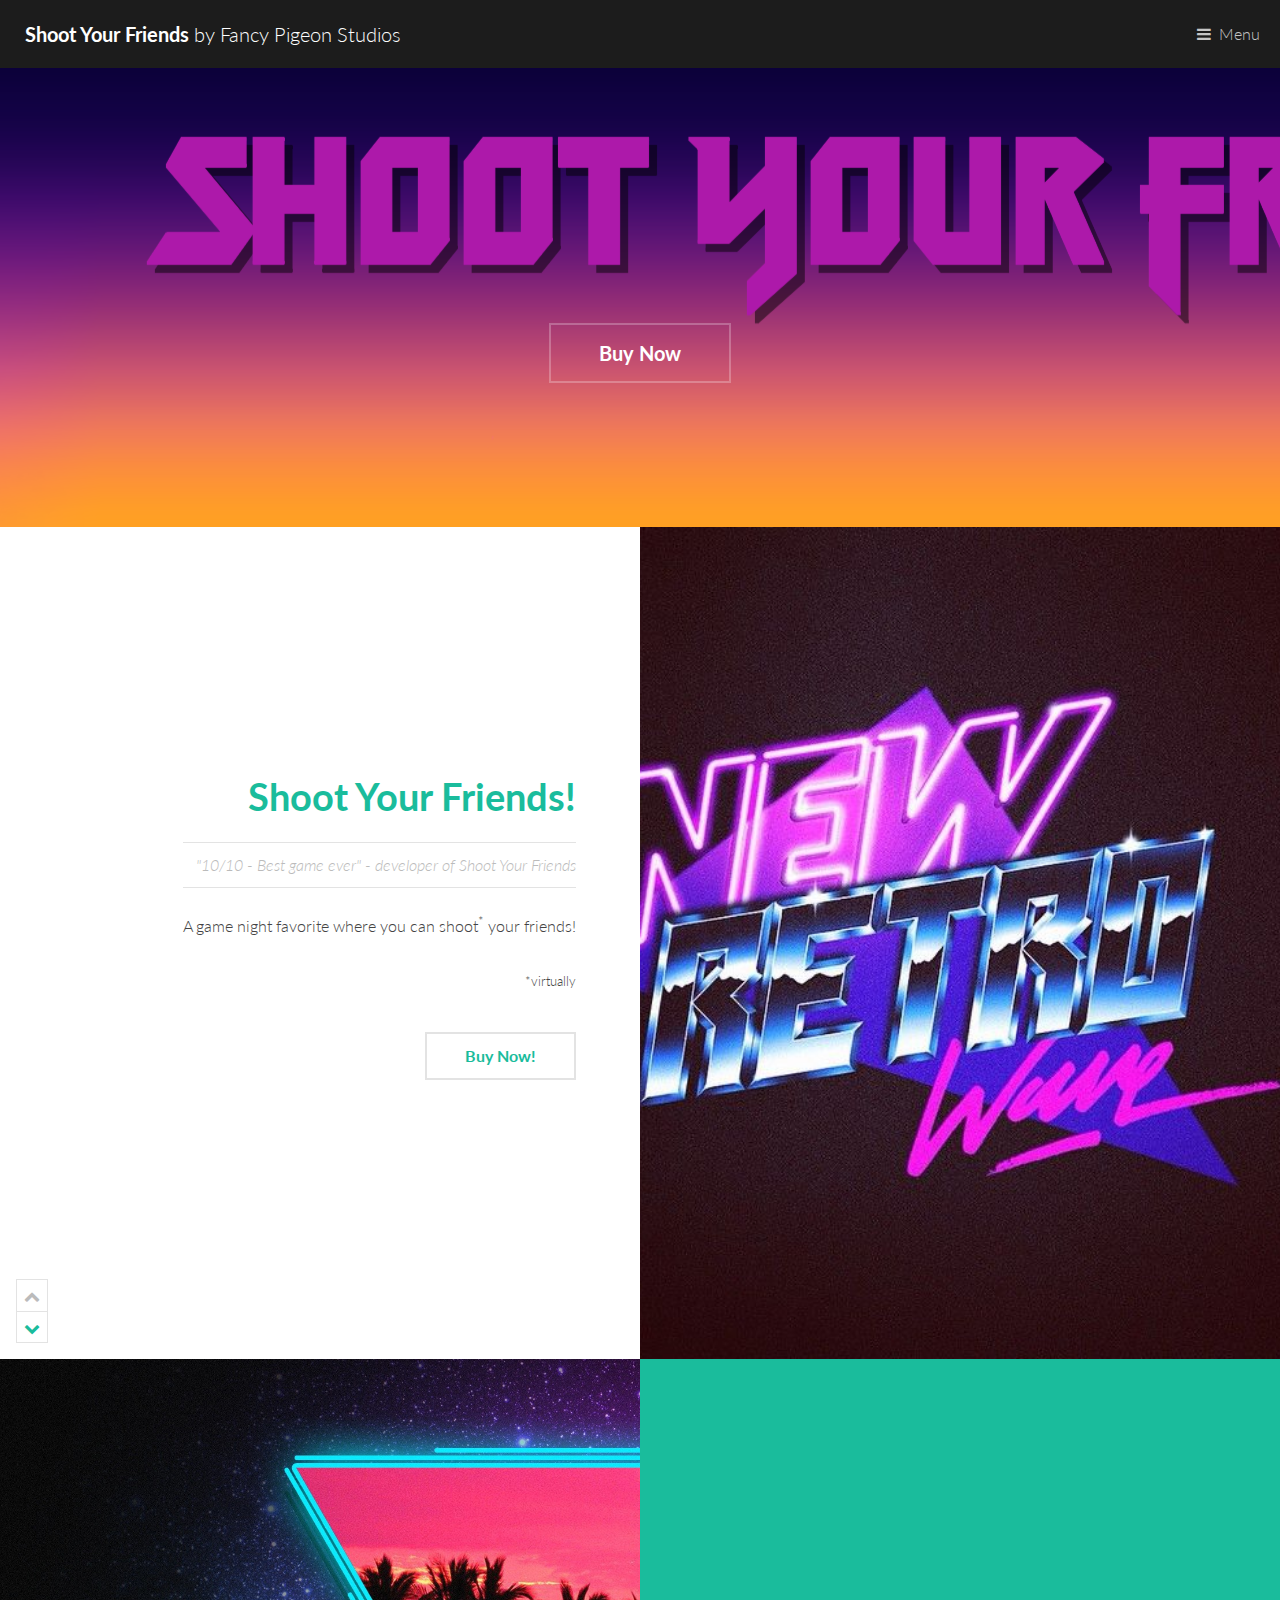
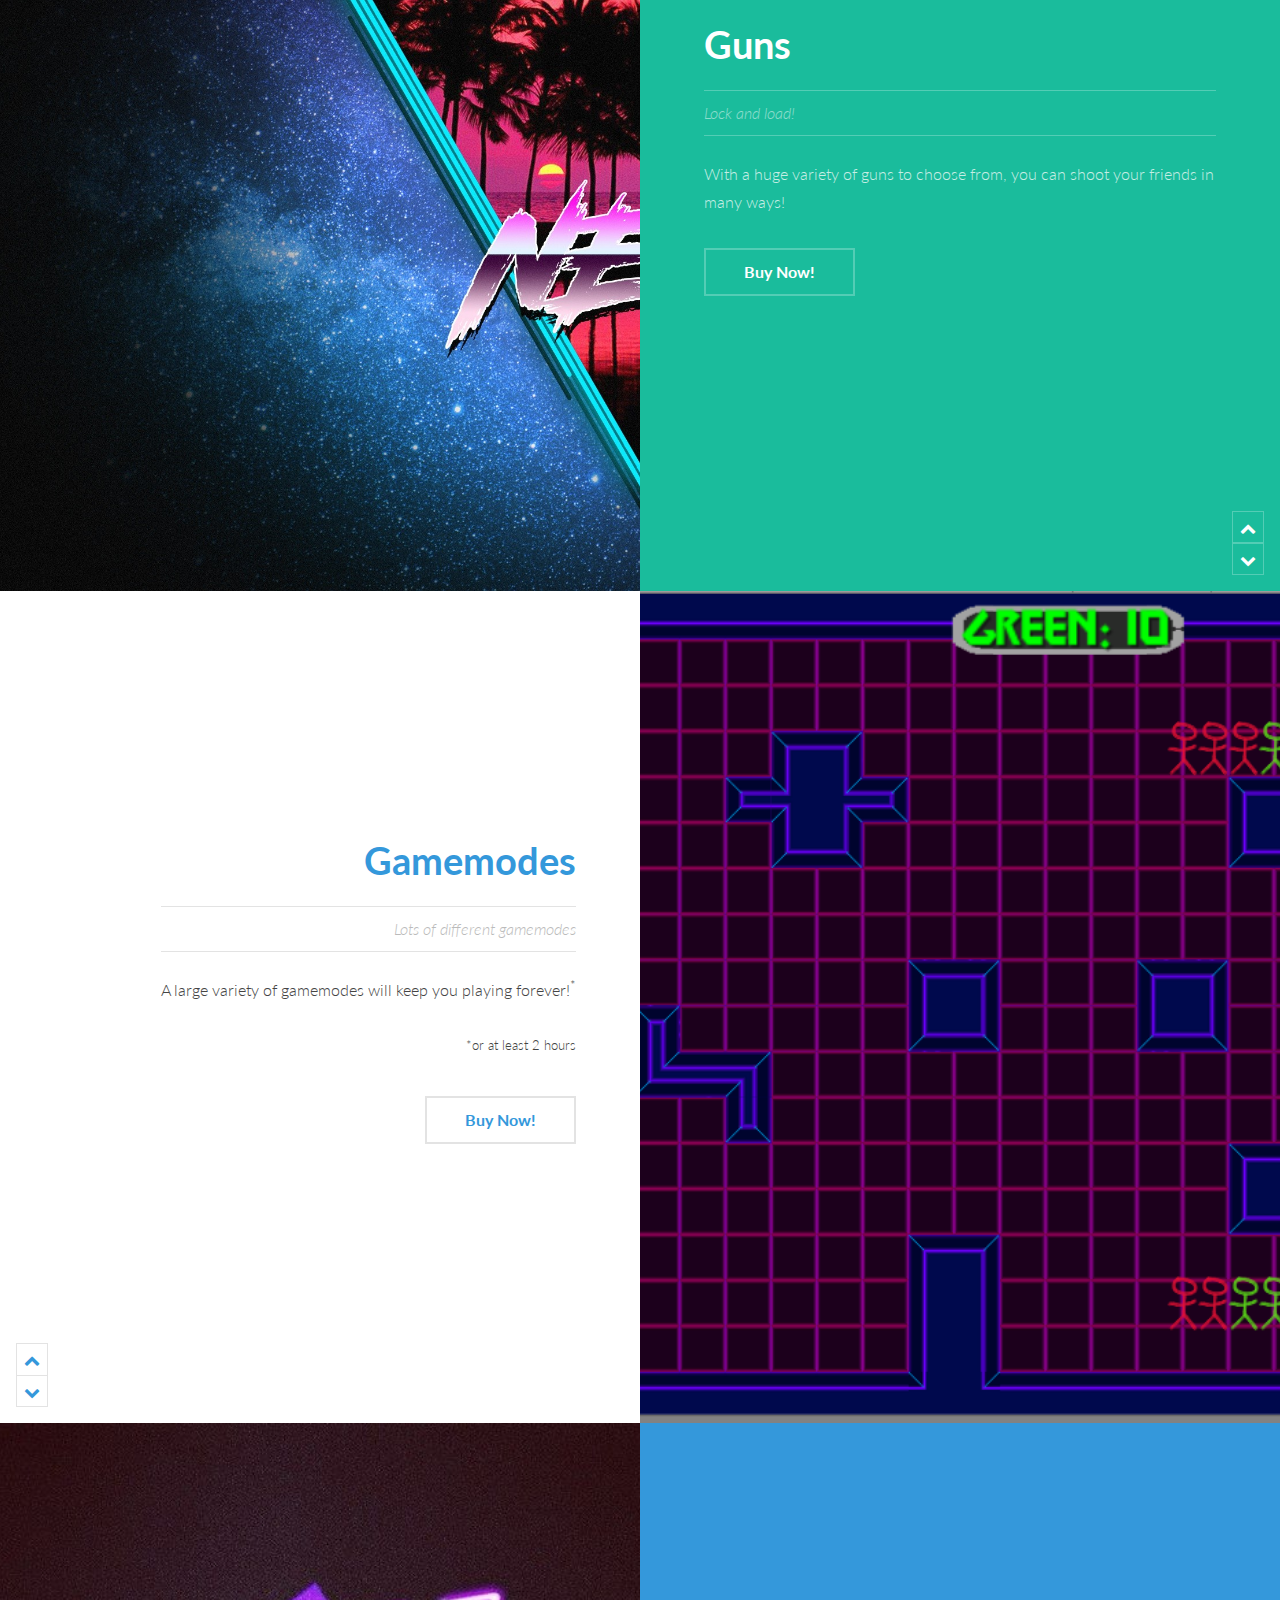
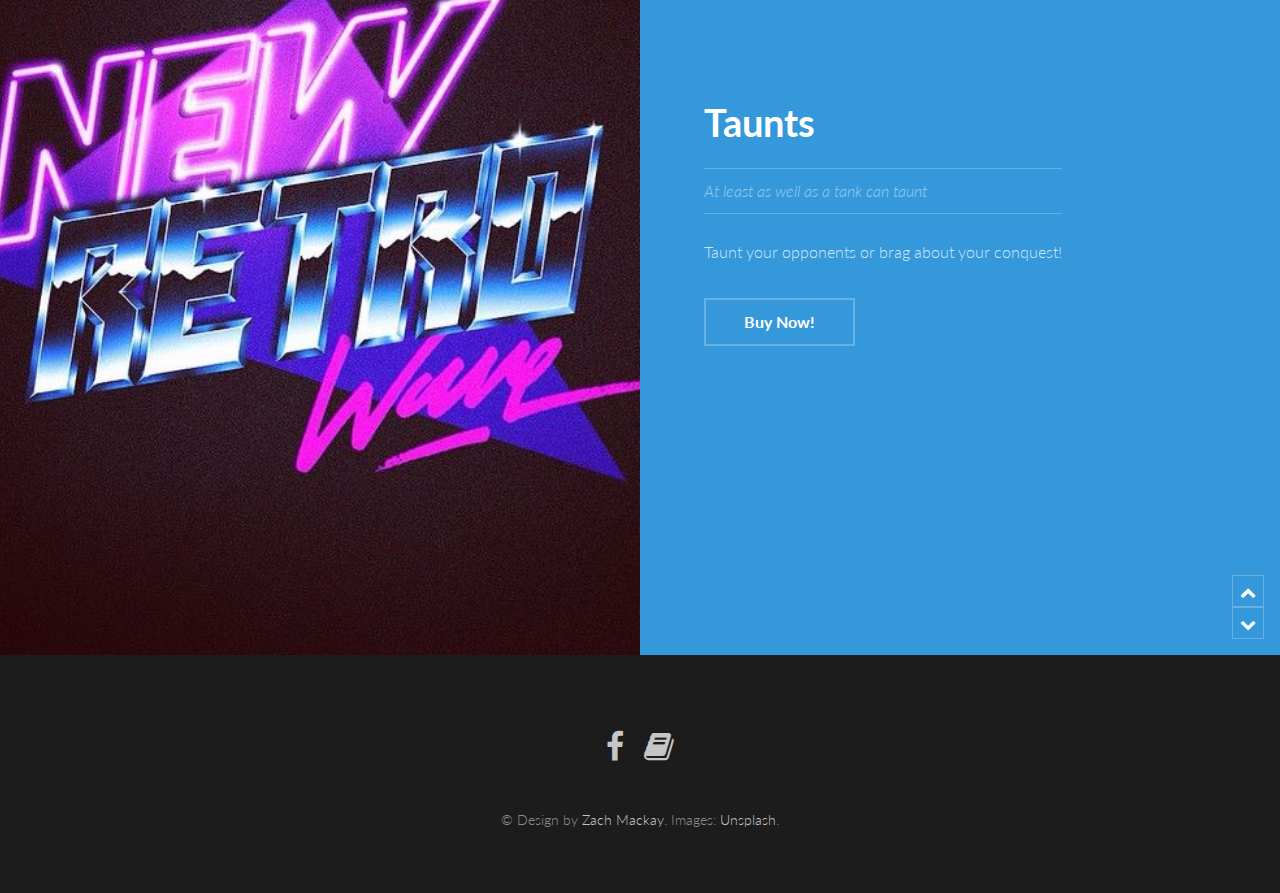
==== games/shootyourfriends/index.html @ c8684469 "Add Shoot Your Friends website and SyF blog" ====
<!DOCTYPE HTML>
<!--
	Binary by TEMPLATED
	templated.co @templatedco
	Released for free under the Creative Commons Attribution 3.0 license (templated.co/license)
-->
<html>
	<head>
		<title>Shoot Your Friends by Fancy Pigeon Studios</title>
		<meta charset="utf-8" />
		<meta name="viewport" content="width=device-width, initial-scale=1" />
		<link rel="stylesheet" href="assets/css/main.css" />
	</head>
	<body>

		<!-- Header -->
		<header id="header">
			<a href="index.html" class="logo"><strong>Shoot Your Friends</strong> by Fancy Pigeon Studios</a>
			<nav>
				<a href="#menu">Menu</a>
			</nav>
		</header>

		<!-- Nav -->
		<nav id="menu">
			<ul class="links">
				<li><a href="index.html">Home</a></li>
				<li><a href="shop.html">Buy Now</a></li>
				<li><a href="elements.html">developer</a></li>
			</ul>
		</nav>

		<!-- Banner -->
		<section id="banner">
			<div class="inner">
				<h1>&nbsp;</h1>
				<ul class="actions">
					<li><a href="shop.html" class="button alt scrolly big">Buy Now</a></li>
				</ul>
			</div>
		</section>

		<!-- One -->
		<article id="one" class="post style1">
			<div class="image">
				<img src="images/pic01.jpg" alt="" data-position="75% center" />
			</div>
			<div class="content">
				<div class="inner">
					<header>
						<h2><a href="generic.html">Shoot Your Friends!</a></h2>
						<p class="info">"10/10 - Best game ever" - developer of Shoot Your Friends</p>
					</header>
					<p>A game night favorite where you can shoot<sup>*</sup> your friends!</p>
					<p><sup>*virtually</sup></p>
					<ul class="actions">
						<li><a href="shop.html" class="button alt">Buy Now!</a></li>
					</ul>
				</div>
				<div class="postnav">
					<a href="#" class="prev disabled"><span class="icon fa-chevron-up"></span></a>
					<a href="#two" class="scrolly next"><span class="icon fa-chevron-down"></span></a>
				</div>
			</div>
		</article>
		
		<!-- Two -->
		<article id="two" class="post invert style1 alt">
			<div class="image">
				<img src="images/pic02.jpg" alt="" data-position="10% center" />
			</div>
			<div class="content">
				<div class="inner">
					<header>
						<h2><a href="generic.html">Guns</a></h2>
						<p class="info">Lock and load!</p>
					</header>
					<p>With a huge variety of guns to choose from, you can shoot your friends in many ways!</p>
					<ul class="actions">
						<li><a href="shop.html" class="button alt">Buy Now!</a></li>
					</ul>
				</div>
				<div class="postnav">
					<a href="#one" class="scrolly prev"><span class="icon fa-chevron-up"></span></a>
					<a href="#three" class="scrolly next"><span class="icon fa-chevron-down"></span></a>
				</div>
			</div>
		</article>

		<!-- Three -->
		<article id="three" class="post style2">
			<div class="image">
				<img src="images/pic06.jpg" alt="" data-position="80% center" />
			</div>
			<div class="content">
				<div class="inner">
					<header>
						<h2><a href="generic.html">Gamemodes</a></h2>
						<p class="info">Lots of different gamemodes</p>
					</header>
					<p>A large variety of gamemodes will keep you playing forever!<sup>*</sup></p>
					<p><sup>*or at least 2 hours</sup></p>
					<ul class="actions">
						<li><a href="shop.html" class="button alt">Buy Now!</a></li>
					</ul>
				</div>
				<div class="postnav">
					<a href="#two" class="scrolly prev"><span class="icon fa-chevron-up"></span></a>
					<a href="#four" class="scrolly next"><span class="icon fa-chevron-down"></span></a>
				</div>
			</div>
		</article>

		<!-- Four -->
		<article id="four" class="post invert style2 alt">
			<div class="image">
				<img src="images/pic01.jpg" alt="" data-position="60% center" />
			</div>
			<div class="content">
				<div class="inner">
					<header>
						<h2><a href="generic.html">Taunts</a></h2>
						<p class="info">At least as well as a tank can taunt</p>
					</header>
					<p>Taunt your opponents or brag about your conquest!</p>
					<ul class="actions">
						<li><a href="shop.html" class="button alt">Buy Now!</a></li>
					</ul>
				</div>
				<div class="postnav">
					<a href="#three" class="scrolly prev"><span class="icon fa-chevron-up"></span></a>
					<a href="#five" class="scrolly next"><span class="icon fa-chevron-down"></span></a>
				</div>
			</div>
		</article>

		<!-- Footer -->
		<footer id="footer">
			<ul class="icons">
				<li><a href="https://www.facebook.com/Shoot-Your-Friends-113904090375516" class="icon fa-facebook"><span class="label">Facebook</span></a></li>
				<li><a href="https://zachmackay.com/ShootYourFriendsWebsite/" class="icon fa-book"><span class="label">Blog</span></a></li>
			</ul>
			<div class="copyright">
				&copy; Design by <a href="https://zachmackay.com">Zach Mackay</a>. Images: <a href="https://unsplash.com">Unsplash</a>.
			</div>
		</footer>

		<!-- Scripts -->
		<script src="assets/js/jquery.min.js"></script>
		<script src="assets/js/jquery.scrolly.min.js"></script>
		<script src="assets/js/skel.min.js"></script>
		<script src="assets/js/util.js"></script>
		<script src="assets/js/main.js"></script>

	</body>
</html>
---- games/shootyourfriends/assets/css/main.css ----
@charset "UTF-8";
@import url(font-awesome.min.css);
@import url("https://fonts.googleapis.com/css?family=Lato:300,700,300italic,700italic");

/*
	Binary by TEMPLATED
	templated.co @templatedco
	Released for free under the Creative Commons Attribution 3.0 license (templated.co/license)
*/

/* Reset */

	html, body, div, span, applet, object, iframe, h1, h2, h3, h4, h5, h6, p, blockquote, pre, a, abbr, acronym, address, big, cite, code, del, dfn, em, img, ins, kbd, q, s, samp, small, strike, strong, sub, sup, tt, var, b, u, i, center, dl, dt, dd, ol, ul, li, fieldset, form, label, legend, table, caption, tbody, tfoot, thead, tr, th, td, article, aside, canvas, details, embed, figure, figcaption, footer, header, hgroup, menu, nav, output, ruby, section, summary, time, mark, audio, video {
		margin: 0;
		padding: 0;
		border: 0;
		font-size: 100%;
		font: inherit;
		vertical-align: baseline;
	}

	article, aside, details, figcaption, figure, footer, header, hgroup, menu, nav, section {
		display: block;
	}

	body {
		line-height: 1;
	}

	ol, ul {
		list-style: none;
	}

	blockquote, q {
		quotes: none;
	}

	blockquote:before, blockquote:after, q:before, q:after {
		content: '';
		content: none;
	}

	table {
		border-collapse: collapse;
		border-spacing: 0;
	}

	body {
		-webkit-text-size-adjust: none;
	}

/* Box Model */

	*, *:before, *:after {
		-moz-box-sizing: border-box;
		-webkit-box-sizing: border-box;
		box-sizing: border-box;
	}

/* Containers */

	.container {
		margin-left: auto;
		margin-right: auto;
	}

	.container.\31 25\25 {
		width: 100%;
		max-width: 100em;
		min-width: 80em;
	}

	.container.\37 5\25 {
		width: 60em;
	}

	.container.\35 0\25 {
		width: 40em;
	}

	.container.\32 5\25 {
		width: 20em;
	}

	.container {
		width: 80em;
	}

	@media screen and (max-width: 1680px) {

		.container.\31 25\25 {
			width: 100%;
			max-width: 100em;
			min-width: 80em;
		}

		.container.\37 5\25 {
			width: 60em;
		}

		.container.\35 0\25 {
			width: 40em;
		}

		.container.\32 5\25 {
			width: 20em;
		}

		.container {
			width: 80em;
		}

	}

	@media screen and (max-width: 1280px) {

		.container.\31 25\25 {
			width: 100%;
			max-width: 81.25em;
			min-width: 65em;
		}

		.container.\37 5\25 {
			width: 48.75em;
		}

		.container.\35 0\25 {
			width: 32.5em;
		}

		.container.\32 5\25 {
			width: 16.25em;
		}

		.container {
			width: 65em;
		}

	}

	@media screen and (max-width: 980px) {

		.container.\31 25\25 {
			width: 100%;
			max-width: 112.5%;
			min-width: 90%;
		}

		.container.\37 5\25 {
			width: 67.5%;
		}

		.container.\35 0\25 {
			width: 45%;
		}

		.container.\32 5\25 {
			width: 22.5%;
		}

		.container {
			width: 90%;
		}

	}

	@media screen and (max-width: 736px) {

		.container.\31 25\25 {
			width: 100%;
			max-width: 112.5%;
			min-width: 90%;
		}

		.container.\37 5\25 {
			width: 67.5%;
		}

		.container.\35 0\25 {
			width: 45%;
		}

		.container.\32 5\25 {
			width: 22.5%;
		}

		.container {
			width: 90% !important;
		}

	}

	@media screen and (max-width: 480px) {

		.container.\31 25\25 {
			width: 100%;
			max-width: 112.5%;
			min-width: 90%;
		}

		.container.\37 5\25 {
			width: 67.5%;
		}

		.container.\35 0\25 {
			width: 45%;
		}

		.container.\32 5\25 {
			width: 22.5%;
		}

		.container {
			width: 90% !important;
		}

	}

/* Grid */

	.row {
		border-bottom: solid 1px transparent;
		-moz-box-sizing: border-box;
		-webkit-box-sizing: border-box;
		box-sizing: border-box;
	}

	.row > * {
		float: left;
		-moz-box-sizing: border-box;
		-webkit-box-sizing: border-box;
		box-sizing: border-box;
	}

	.row:after, .row:before {
		content: '';
		display: block;
		clear: both;
		height: 0;
	}

	.row.uniform > * > :first-child {
		margin-top: 0;
	}

	.row.uniform > * > :last-child {
		margin-bottom: 0;
	}

	.row.\30 \25 > * {
		padding: 0 0 0 0em;
	}

	.row.\30 \25 {
		margin: 0 0 -1px 0em;
	}

	.row.uniform.\30 \25 > * {
		padding: 0em 0 0 0em;
	}

	.row.uniform.\30 \25 {
		margin: 0em 0 -1px 0em;
	}

	.row > * {
		padding: 0 0 0 2em;
	}

	.row {
		margin: 0 0 -1px -2em;
	}

	.row.uniform > * {
		padding: 2em 0 0 2em;
	}

	.row.uniform {
		margin: -2em 0 -1px -2em;
	}

	.row.\32 00\25 > * {
		padding: 0 0 0 4em;
	}

	.row.\32 00\25 {
		margin: 0 0 -1px -4em;
	}

	.row.uniform.\32 00\25 > * {
		padding: 4em 0 0 4em;
	}

	.row.uniform.\32 00\25 {
		margin: -4em 0 -1px -4em;
	}

	.row.\31 50\25 > * {
		padding: 0 0 0 3em;
	}

	.row.\31 50\25 {
		margin: 0 0 -1px -3em;
	}

	.row.uniform.\31 50\25 > * {
		padding: 3em 0 0 3em;
	}

	.row.uniform.\31 50\25 {
		margin: -3em 0 -1px -3em;
	}

	.row.\35 0\25 > * {
		padding: 0 0 0 1em;
	}

	.row.\35 0\25 {
		margin: 0 0 -1px -1em;
	}

	.row.uniform.\35 0\25 > * {
		padding: 1em 0 0 1em;
	}

	.row.uniform.\35 0\25 {
		margin: -1em 0 -1px -1em;
	}

	.row.\32 5\25 > * {
		padding: 0 0 0 0.5em;
	}

	.row.\32 5\25 {
		margin: 0 0 -1px -0.5em;
	}

	.row.uniform.\32 5\25 > * {
		padding: 0.5em 0 0 0.5em;
	}

	.row.uniform.\32 5\25 {
		margin: -0.5em 0 -1px -0.5em;
	}

	.\31 2u, .\31 2u\24 {
		width: 100%;
		clear: none;
		margin-left: 0;
	}

	.\31 1u, .\31 1u\24 {
		width: 91.6666666667%;
		clear: none;
		margin-left: 0;
	}

	.\31 0u, .\31 0u\24 {
		width: 83.3333333333%;
		clear: none;
		margin-left: 0;
	}

	.\39 u, .\39 u\24 {
		width: 75%;
		clear: none;
		margin-left: 0;
	}

	.\38 u, .\38 u\24 {
		width: 66.6666666667%;
		clear: none;
		margin-left: 0;
	}

	.\37 u, .\37 u\24 {
		width: 58.3333333333%;
		clear: none;
		margin-left: 0;
	}

	.\36 u, .\36 u\24 {
		width: 50%;
		clear: none;
		margin-left: 0;
	}

	.\35 u, .\35 u\24 {
		width: 41.6666666667%;
		clear: none;
		margin-left: 0;
	}

	.\34 u, .\34 u\24 {
		width: 33.3333333333%;
		clear: none;
		margin-left: 0;
	}

	.\33 u, .\33 u\24 {
		width: 25%;
		clear: none;
		margin-left: 0;
	}

	.\32 u, .\32 u\24 {
		width: 16.6666666667%;
		clear: none;
		margin-left: 0;
	}

	.\31 u, .\31 u\24 {
		width: 8.3333333333%;
		clear: none;
		margin-left: 0;
	}

	.\31 2u\24 + *,
	.\31 1u\24 + *,
	.\31 0u\24 + *,
	.\39 u\24 + *,
	.\38 u\24 + *,
	.\37 u\24 + *,
	.\36 u\24 + *,
	.\35 u\24 + *,
	.\34 u\24 + *,
	.\33 u\24 + *,
	.\32 u\24 + *,
	.\31 u\24 + * {
		clear: left;
	}

	.\-11u {
		margin-left: 91.66667%;
	}

	.\-10u {
		margin-left: 83.33333%;
	}

	.\-9u {
		margin-left: 75%;
	}

	.\-8u {
		margin-left: 66.66667%;
	}

	.\-7u {
		margin-left: 58.33333%;
	}

	.\-6u {
		margin-left: 50%;
	}

	.\-5u {
		margin-left: 41.66667%;
	}

	.\-4u {
		margin-left: 33.33333%;
	}

	.\-3u {
		margin-left: 25%;
	}

	.\-2u {
		margin-left: 16.66667%;
	}

	.\-1u {
		margin-left: 8.33333%;
	}

	@media screen and (max-width: 1680px) {

		.row > * {
			padding: 0 0 0 2em;
		}

		.row {
			margin: 0 0 -1px -2em;
		}

		.row.uniform > * {
			padding: 2em 0 0 2em;
		}

		.row.uniform {
			margin: -2em 0 -1px -2em;
		}

		.row.\32 00\25 > * {
			padding: 0 0 0 4em;
		}

		.row.\32 00\25 {
			margin: 0 0 -1px -4em;
		}

		.row.uniform.\32 00\25 > * {
			padding: 4em 0 0 4em;
		}

		.row.uniform.\32 00\25 {
			margin: -4em 0 -1px -4em;
		}

		.row.\31 50\25 > * {
			padding: 0 0 0 3em;
		}

		.row.\31 50\25 {
			margin: 0 0 -1px -3em;
		}

		.row.uniform.\31 50\25 > * {
			padding: 3em 0 0 3em;
		}

		.row.uniform.\31 50\25 {
			margin: -3em 0 -1px -3em;
		}

		.row.\35 0\25 > * {
			padding: 0 0 0 1em;
		}

		.row.\35 0\25 {
			margin: 0 0 -1px -1em;
		}

		.row.uniform.\35 0\25 > * {
			padding: 1em 0 0 1em;
		}

		.row.uniform.\35 0\25 {
			margin: -1em 0 -1px -1em;
		}

		.row.\32 5\25 > * {
			padding: 0 0 0 0.5em;
		}

		.row.\32 5\25 {
			margin: 0 0 -1px -0.5em;
		}

		.row.uniform.\32 5\25 > * {
			padding: 0.5em 0 0 0.5em;
		}

		.row.uniform.\32 5\25 {
			margin: -0.5em 0 -1px -0.5em;
		}

		.\31 2u\28xlarge\29, .\31 2u\24\28xlarge\29 {
			width: 100%;
			clear: none;
			margin-left: 0;
		}

		.\31 1u\28xlarge\29, .\31 1u\24\28xlarge\29 {
			width: 91.6666666667%;
			clear: none;
			margin-left: 0;
		}

		.\31 0u\28xlarge\29, .\31 0u\24\28xlarge\29 {
			width: 83.3333333333%;
			clear: none;
			margin-left: 0;
		}

		.\39 u\28xlarge\29, .\39 u\24\28xlarge\29 {
			width: 75%;
			clear: none;
			margin-left: 0;
		}

		.\38 u\28xlarge\29, .\38 u\24\28xlarge\29 {
			width: 66.6666666667%;
			clear: none;
			margin-left: 0;
		}

		.\37 u\28xlarge\29, .\37 u\24\28xlarge\29 {
			width: 58.3333333333%;
			clear: none;
			margin-left: 0;
		}

		.\36 u\28xlarge\29, .\36 u\24\28xlarge\29 {
			width: 50%;
			clear: none;
			margin-left: 0;
		}

		.\35 u\28xlarge\29, .\35 u\24\28xlarge\29 {
			width: 41.6666666667%;
			clear: none;
			margin-left: 0;
		}

		.\34 u\28xlarge\29, .\34 u\24\28xlarge\29 {
			width: 33.3333333333%;
			clear: none;
			margin-left: 0;
		}

		.\33 u\28xlarge\29, .\33 u\24\28xlarge\29 {
			width: 25%;
			clear: none;
			margin-left: 0;
		}

		.\32 u\28xlarge\29, .\32 u\24\28xlarge\29 {
			width: 16.6666666667%;
			clear: none;
			margin-left: 0;
		}

		.\31 u\28xlarge\29, .\31 u\24\28xlarge\29 {
			width: 8.3333333333%;
			clear: none;
			margin-left: 0;
		}

		.\31 2u\24\28xlarge\29 + *,
		.\31 1u\24\28xlarge\29 + *,
		.\31 0u\24\28xlarge\29 + *,
		.\39 u\24\28xlarge\29 + *,
		.\38 u\24\28xlarge\29 + *,
		.\37 u\24\28xlarge\29 + *,
		.\36 u\24\28xlarge\29 + *,
		.\35 u\24\28xlarge\29 + *,
		.\34 u\24\28xlarge\29 + *,
		.\33 u\24\28xlarge\29 + *,
		.\32 u\24\28xlarge\29 + *,
		.\31 u\24\28xlarge\29 + * {
			clear: left;
		}

		.\-11u\28xlarge\29 {
			margin-left: 91.66667%;
		}

		.\-10u\28xlarge\29 {
			margin-left: 83.33333%;
		}

		.\-9u\28xlarge\29 {
			margin-left: 75%;
		}

		.\-8u\28xlarge\29 {
			margin-left: 66.66667%;
		}

		.\-7u\28xlarge\29 {
			margin-left: 58.33333%;
		}

		.\-6u\28xlarge\29 {
			margin-left: 50%;
		}

		.\-5u\28xlarge\29 {
			margin-left: 41.66667%;
		}

		.\-4u\28xlarge\29 {
			margin-left: 33.33333%;
		}

		.\-3u\28xlarge\29 {
			margin-left: 25%;
		}

		.\-2u\28xlarge\29 {
			margin-left: 16.66667%;
		}

		.\-1u\28xlarge\29 {
			margin-left: 8.33333%;
		}

	}

	@media screen and (max-width: 1280px) {

		.row > * {
			padding: 0 0 0 1.5em;
		}

		.row {
			margin: 0 0 -1px -1.5em;
		}

		.row.uniform > * {
			padding: 1.5em 0 0 1.5em;
		}

		.row.uniform {
			margin: -1.5em 0 -1px -1.5em;
		}

		.row.\32 00\25 > * {
			padding: 0 0 0 3em;
		}

		.row.\32 00\25 {
			margin: 0 0 -1px -3em;
		}

		.row.uniform.\32 00\25 > * {
			padding: 3em 0 0 3em;
		}

		.row.uniform.\32 00\25 {
			margin: -3em 0 -1px -3em;
		}

		.row.\31 50\25 > * {
			padding: 0 0 0 2.25em;
		}

		.row.\31 50\25 {
			margin: 0 0 -1px -2.25em;
		}

		.row.uniform.\31 50\25 > * {
			padding: 2.25em 0 0 2.25em;
		}

		.row.uniform.\31 50\25 {
			margin: -2.25em 0 -1px -2.25em;
		}

		.row.\35 0\25 > * {
			padding: 0 0 0 0.75em;
		}

		.row.\35 0\25 {
			margin: 0 0 -1px -0.75em;
		}

		.row.uniform.\35 0\25 > * {
			padding: 0.75em 0 0 0.75em;
		}

		.row.uniform.\35 0\25 {
			margin: -0.75em 0 -1px -0.75em;
		}

		.row.\32 5\25 > * {
			padding: 0 0 0 0.375em;
		}

		.row.\32 5\25 {
			margin: 0 0 -1px -0.375em;
		}

		.row.uniform.\32 5\25 > * {
			padding: 0.375em 0 0 0.375em;
		}

		.row.uniform.\32 5\25 {
			margin: -0.375em 0 -1px -0.375em;
		}

		.\31 2u\28large\29, .\31 2u\24\28large\29 {
			width: 100%;
			clear: none;
			margin-left: 0;
		}

		.\31 1u\28large\29, .\31 1u\24\28large\29 {
			width: 91.6666666667%;
			clear: none;
			margin-left: 0;
		}

		.\31 0u\28large\29, .\31 0u\24\28large\29 {
			width: 83.3333333333%;
			clear: none;
			margin-left: 0;
		}

		.\39 u\28large\29, .\39 u\24\28large\29 {
			width: 75%;
			clear: none;
			margin-left: 0;
		}

		.\38 u\28large\29, .\38 u\24\28large\29 {
			width: 66.6666666667%;
			clear: none;
			margin-left: 0;
		}

		.\37 u\28large\29, .\37 u\24\28large\29 {
			width: 58.3333333333%;
			clear: none;
			margin-left: 0;
		}

		.\36 u\28large\29, .\36 u\24\28large\29 {
			width: 50%;
			clear: none;
			margin-left: 0;
		}

		.\35 u\28large\29, .\35 u\24\28large\29 {
			width: 41.6666666667%;
			clear: none;
			margin-left: 0;
		}

		.\34 u\28large\29, .\34 u\24\28large\29 {
			width: 33.3333333333%;
			clear: none;
			margin-left: 0;
		}

		.\33 u\28large\29, .\33 u\24\28large\29 {
			width: 25%;
			clear: none;
			margin-left: 0;
		}

		.\32 u\28large\29, .\32 u\24\28large\29 {
			width: 16.6666666667%;
			clear: none;
			margin-left: 0;
		}

		.\31 u\28large\29, .\31 u\24\28large\29 {
			width: 8.3333333333%;
			clear: none;
			margin-left: 0;
		}

		.\31 2u\24\28large\29 + *,
		.\31 1u\24\28large\29 + *,
		.\31 0u\24\28large\29 + *,
		.\39 u\24\28large\29 + *,
		.\38 u\24\28large\29 + *,
		.\37 u\24\28large\29 + *,
		.\36 u\24\28large\29 + *,
		.\35 u\24\28large\29 + *,
		.\34 u\24\28large\29 + *,
		.\33 u\24\28large\29 + *,
		.\32 u\24\28large\29 + *,
		.\31 u\24\28large\29 + * {
			clear: left;
		}

		.\-11u\28large\29 {
			margin-left: 91.66667%;
		}

		.\-10u\28large\29 {
			margin-left: 83.33333%;
		}

		.\-9u\28large\29 {
			margin-left: 75%;
		}

		.\-8u\28large\29 {
			margin-left: 66.66667%;
		}

		.\-7u\28large\29 {
			margin-left: 58.33333%;
		}

		.\-6u\28large\29 {
			margin-left: 50%;
		}

		.\-5u\28large\29 {
			margin-left: 41.66667%;
		}

		.\-4u\28large\29 {
			margin-left: 33.33333%;
		}

		.\-3u\28large\29 {
			margin-left: 25%;
		}

		.\-2u\28large\29 {
			margin-left: 16.66667%;
		}

		.\-1u\28large\29 {
			margin-left: 8.33333%;
		}

	}

	@media screen and (max-width: 980px) {

		.row > * {
			padding: 0 0 0 1.5em;
		}

		.row {
			margin: 0 0 -1px -1.5em;
		}

		.row.uniform > * {
			padding: 1.5em 0 0 1.5em;
		}

		.row.uniform {
			margin: -1.5em 0 -1px -1.5em;
		}

		.row.\32 00\25 > * {
			padding: 0 0 0 3em;
		}

		.row.\32 00\25 {
			margin: 0 0 -1px -3em;
		}

		.row.uniform.\32 00\25 > * {
			padding: 3em 0 0 3em;
		}

		.row.uniform.\32 00\25 {
			margin: -3em 0 -1px -3em;
		}

		.row.\31 50\25 > * {
			padding: 0 0 0 2.25em;
		}

		.row.\31 50\25 {
			margin: 0 0 -1px -2.25em;
		}

		.row.uniform.\31 50\25 > * {
			padding: 2.25em 0 0 2.25em;
		}

		.row.uniform.\31 50\25 {
			margin: -2.25em 0 -1px -2.25em;
		}

		.row.\35 0\25 > * {
			padding: 0 0 0 0.75em;
		}

		.row.\35 0\25 {
			margin: 0 0 -1px -0.75em;
		}

		.row.uniform.\35 0\25 > * {
			padding: 0.75em 0 0 0.75em;
		}

		.row.uniform.\35 0\25 {
			margin: -0.75em 0 -1px -0.75em;
		}

		.row.\32 5\25 > * {
			padding: 0 0 0 0.375em;
		}

		.row.\32 5\25 {
			margin: 0 0 -1px -0.375em;
		}

		.row.uniform.\32 5\25 > * {
			padding: 0.375em 0 0 0.375em;
		}

		.row.uniform.\32 5\25 {
			margin: -0.375em 0 -1px -0.375em;
		}

		.\31 2u\28medium\29, .\31 2u\24\28medium\29 {
			width: 100%;
			clear: none;
			margin-left: 0;
		}

		.\31 1u\28medium\29, .\31 1u\24\28medium\29 {
			width: 91.6666666667%;
			clear: none;
			margin-left: 0;
		}

		.\31 0u\28medium\29, .\31 0u\24\28medium\29 {
			width: 83.3333333333%;
			clear: none;
			margin-left: 0;
		}

		.\39 u\28medium\29, .\39 u\24\28medium\29 {
			width: 75%;
			clear: none;
			margin-left: 0;
		}

		.\38 u\28medium\29, .\38 u\24\28medium\29 {
			width: 66.6666666667%;
			clear: none;
			margin-left: 0;
		}

		.\37 u\28medium\29, .\37 u\24\28medium\29 {
			width: 58.3333333333%;
			clear: none;
			margin-left: 0;
		}

		.\36 u\28medium\29, .\36 u\24\28medium\29 {
			width: 50%;
			clear: none;
			margin-left: 0;
		}

		.\35 u\28medium\29, .\35 u\24\28medium\29 {
			width: 41.6666666667%;
			clear: none;
			margin-left: 0;
		}

		.\34 u\28medium\29, .\34 u\24\28medium\29 {
			width: 33.3333333333%;
			clear: none;
			margin-left: 0;
		}

		.\33 u\28medium\29, .\33 u\24\28medium\29 {
			width: 25%;
			clear: none;
			margin-left: 0;
		}

		.\32 u\28medium\29, .\32 u\24\28medium\29 {
			width: 16.6666666667%;
			clear: none;
			margin-left: 0;
		}

		.\31 u\28medium\29, .\31 u\24\28medium\29 {
			width: 8.3333333333%;
			clear: none;
			margin-left: 0;
		}

		.\31 2u\24\28medium\29 + *,
		.\31 1u\24\28medium\29 + *,
		.\31 0u\24\28medium\29 + *,
		.\39 u\24\28medium\29 + *,
		.\38 u\24\28medium\29 + *,
		.\37 u\24\28medium\29 + *,
		.\36 u\24\28medium\29 + *,
		.\35 u\24\28medium\29 + *,
		.\34 u\24\28medium\29 + *,
		.\33 u\24\28medium\29 + *,
		.\32 u\24\28medium\29 + *,
		.\31 u\24\28medium\29 + * {
			clear: left;
		}

		.\-11u\28medium\29 {
			margin-left: 91.66667%;
		}

		.\-10u\28medium\29 {
			margin-left: 83.33333%;
		}

		.\-9u\28medium\29 {
			margin-left: 75%;
		}

		.\-8u\28medium\29 {
			margin-left: 66.66667%;
		}

		.\-7u\28medium\29 {
			margin-left: 58.33333%;
		}

		.\-6u\28medium\29 {
			margin-left: 50%;
		}

		.\-5u\28medium\29 {
			margin-left: 41.66667%;
		}

		.\-4u\28medium\29 {
			margin-left: 33.33333%;
		}

		.\-3u\28medium\29 {
			margin-left: 25%;
		}

		.\-2u\28medium\29 {
			margin-left: 16.66667%;
		}

		.\-1u\28medium\29 {
			margin-left: 8.33333%;
		}

	}

	@media screen and (max-width: 736px) {

		.row > * {
			padding: 0 0 0 1.25em;
		}

		.row {
			margin: 0 0 -1px -1.25em;
		}

		.row.uniform > * {
			padding: 1.25em 0 0 1.25em;
		}

		.row.uniform {
			margin: -1.25em 0 -1px -1.25em;
		}

		.row.\32 00\25 > * {
			padding: 0 0 0 2.5em;
		}

		.row.\32 00\25 {
			margin: 0 0 -1px -2.5em;
		}

		.row.uniform.\32 00\25 > * {
			padding: 2.5em 0 0 2.5em;
		}

		.row.uniform.\32 00\25 {
			margin: -2.5em 0 -1px -2.5em;
		}

		.row.\31 50\25 > * {
			padding: 0 0 0 1.875em;
		}

		.row.\31 50\25 {
			margin: 0 0 -1px -1.875em;
		}

		.row.uniform.\31 50\25 > * {
			padding: 1.875em 0 0 1.875em;
		}

		.row.uniform.\31 50\25 {
			margin: -1.875em 0 -1px -1.875em;
		}

		.row.\35 0\25 > * {
			padding: 0 0 0 0.625em;
		}

		.row.\35 0\25 {
			margin: 0 0 -1px -0.625em;
		}

		.row.uniform.\35 0\25 > * {
			padding: 0.625em 0 0 0.625em;
		}

		.row.uniform.\35 0\25 {
			margin: -0.625em 0 -1px -0.625em;
		}

		.row.\32 5\25 > * {
			padding: 0 0 0 0.3125em;
		}

		.row.\32 5\25 {
			margin: 0 0 -1px -0.3125em;
		}

		.row.uniform.\32 5\25 > * {
			padding: 0.3125em 0 0 0.3125em;
		}

		.row.uniform.\32 5\25 {
			margin: -0.3125em 0 -1px -0.3125em;
		}

		.\31 2u\28small\29, .\31 2u\24\28small\29 {
			width: 100%;
			clear: none;
			margin-left: 0;
		}

		.\31 1u\28small\29, .\31 1u\24\28small\29 {
			width: 91.6666666667%;
			clear: none;
			margin-left: 0;
		}

		.\31 0u\28small\29, .\31 0u\24\28small\29 {
			width: 83.3333333333%;
			clear: none;
			margin-left: 0;
		}

		.\39 u\28small\29, .\39 u\24\28small\29 {
			width: 75%;
			clear: none;
			margin-left: 0;
		}

		.\38 u\28small\29, .\38 u\24\28small\29 {
			width: 66.6666666667%;
			clear: none;
			margin-left: 0;
		}

		.\37 u\28small\29, .\37 u\24\28small\29 {
			width: 58.3333333333%;
			clear: none;
			margin-left: 0;
		}

		.\36 u\28small\29, .\36 u\24\28small\29 {
			width: 50%;
			clear: none;
			margin-left: 0;
		}

		.\35 u\28small\29, .\35 u\24\28small\29 {
			width: 41.6666666667%;
			clear: none;
			margin-left: 0;
		}

		.\34 u\28small\29, .\34 u\24\28small\29 {
			width: 33.3333333333%;
			clear: none;
			margin-left: 0;
		}

		.\33 u\28small\29, .\33 u\24\28small\29 {
			width: 25%;
			clear: none;
			margin-left: 0;
		}

		.\32 u\28small\29, .\32 u\24\28small\29 {
			width: 16.6666666667%;
			clear: none;
			margin-left: 0;
		}

		.\31 u\28small\29, .\31 u\24\28small\29 {
			width: 8.3333333333%;
			clear: none;
			margin-left: 0;
		}

		.\31 2u\24\28small\29 + *,
		.\31 1u\24\28small\29 + *,
		.\31 0u\24\28small\29 + *,
		.\39 u\24\28small\29 + *,
		.\38 u\24\28small\29 + *,
		.\37 u\24\28small\29 + *,
		.\36 u\24\28small\29 + *,
		.\35 u\24\28small\29 + *,
		.\34 u\24\28small\29 + *,
		.\33 u\24\28small\29 + *,
		.\32 u\24\28small\29 + *,
		.\31 u\24\28small\29 + * {
			clear: left;
		}

		.\-11u\28small\29 {
			margin-left: 91.66667%;
		}

		.\-10u\28small\29 {
			margin-left: 83.33333%;
		}

		.\-9u\28small\29 {
			margin-left: 75%;
		}

		.\-8u\28small\29 {
			margin-left: 66.66667%;
		}

		.\-7u\28small\29 {
			margin-left: 58.33333%;
		}

		.\-6u\28small\29 {
			margin-left: 50%;
		}

		.\-5u\28small\29 {
			margin-left: 41.66667%;
		}

		.\-4u\28small\29 {
			margin-left: 33.33333%;
		}

		.\-3u\28small\29 {
			margin-left: 25%;
		}

		.\-2u\28small\29 {
			margin-left: 16.66667%;
		}

		.\-1u\28small\29 {
			margin-left: 8.33333%;
		}

	}

	@media screen and (max-width: 480px) {

		.row > * {
			padding: 0 0 0 1.25em;
		}

		.row {
			margin: 0 0 -1px -1.25em;
		}

		.row.uniform > * {
			padding: 1.25em 0 0 1.25em;
		}

		.row.uniform {
			margin: -1.25em 0 -1px -1.25em;
		}

		.row.\32 00\25 > * {
			padding: 0 0 0 2.5em;
		}

		.row.\32 00\25 {
			margin: 0 0 -1px -2.5em;
		}

		.row.uniform.\32 00\25 > * {
			padding: 2.5em 0 0 2.5em;
		}

		.row.uniform.\32 00\25 {
			margin: -2.5em 0 -1px -2.5em;
		}

		.row.\31 50\25 > * {
			padding: 0 0 0 1.875em;
		}

		.row.\31 50\25 {
			margin: 0 0 -1px -1.875em;
		}

		.row.uniform.\31 50\25 > * {
			padding: 1.875em 0 0 1.875em;
		}

		.row.uniform.\31 50\25 {
			margin: -1.875em 0 -1px -1.875em;
		}

		.row.\35 0\25 > * {
			padding: 0 0 0 0.625em;
		}

		.row.\35 0\25 {
			margin: 0 0 -1px -0.625em;
		}

		.row.uniform.\35 0\25 > * {
			padding: 0.625em 0 0 0.625em;
		}

		.row.uniform.\35 0\25 {
			margin: -0.625em 0 -1px -0.625em;
		}

		.row.\32 5\25 > * {
			padding: 0 0 0 0.3125em;
		}

		.row.\32 5\25 {
			margin: 0 0 -1px -0.3125em;
		}

		.row.uniform.\32 5\25 > * {
			padding: 0.3125em 0 0 0.3125em;
		}

		.row.uniform.\32 5\25 {
			margin: -0.3125em 0 -1px -0.3125em;
		}

		.\31 2u\28xsmall\29, .\31 2u\24\28xsmall\29 {
			width: 100%;
			clear: none;
			margin-left: 0;
		}

		.\31 1u\28xsmall\29, .\31 1u\24\28xsmall\29 {
			width: 91.6666666667%;
			clear: none;
			margin-left: 0;
		}

		.\31 0u\28xsmall\29, .\31 0u\24\28xsmall\29 {
			width: 83.3333333333%;
			clear: none;
			margin-left: 0;
		}

		.\39 u\28xsmall\29, .\39 u\24\28xsmall\29 {
			width: 75%;
			clear: none;
			margin-left: 0;
		}

		.\38 u\28xsmall\29, .\38 u\24\28xsmall\29 {
			width: 66.6666666667%;
			clear: none;
			margin-left: 0;
		}

		.\37 u\28xsmall\29, .\37 u\24\28xsmall\29 {
			width: 58.3333333333%;
			clear: none;
			margin-left: 0;
		}

		.\36 u\28xsmall\29, .\36 u\24\28xsmall\29 {
			width: 50%;
			clear: none;
			margin-left: 0;
		}

		.\35 u\28xsmall\29, .\35 u\24\28xsmall\29 {
			width: 41.6666666667%;
			clear: none;
			margin-left: 0;
		}

		.\34 u\28xsmall\29, .\34 u\24\28xsmall\29 {
			width: 33.3333333333%;
			clear: none;
			margin-left: 0;
		}

		.\33 u\28xsmall\29, .\33 u\24\28xsmall\29 {
			width: 25%;
			clear: none;
			margin-left: 0;
		}

		.\32 u\28xsmall\29, .\32 u\24\28xsmall\29 {
			width: 16.6666666667%;
			clear: none;
			margin-left: 0;
		}

		.\31 u\28xsmall\29, .\31 u\24\28xsmall\29 {
			width: 8.3333333333%;
			clear: none;
			margin-left: 0;
		}

		.\31 2u\24\28xsmall\29 + *,
		.\31 1u\24\28xsmall\29 + *,
		.\31 0u\24\28xsmall\29 + *,
		.\39 u\24\28xsmall\29 + *,
		.\38 u\24\28xsmall\29 + *,
		.\37 u\24\28xsmall\29 + *,
		.\36 u\24\28xsmall\29 + *,
		.\35 u\24\28xsmall\29 + *,
		.\34 u\24\28xsmall\29 + *,
		.\33 u\24\28xsmall\29 + *,
		.\32 u\24\28xsmall\29 + *,
		.\31 u\24\28xsmall\29 + * {
			clear: left;
		}

		.\-11u\28xsmall\29 {
			margin-left: 91.66667%;
		}

		.\-10u\28xsmall\29 {
			margin-left: 83.33333%;
		}

		.\-9u\28xsmall\29 {
			margin-left: 75%;
		}

		.\-8u\28xsmall\29 {
			margin-left: 66.66667%;
		}

		.\-7u\28xsmall\29 {
			margin-left: 58.33333%;
		}

		.\-6u\28xsmall\29 {
			margin-left: 50%;
		}

		.\-5u\28xsmall\29 {
			margin-left: 41.66667%;
		}

		.\-4u\28xsmall\29 {
			margin-left: 33.33333%;
		}

		.\-3u\28xsmall\29 {
			margin-left: 25%;
		}

		.\-2u\28xsmall\29 {
			margin-left: 16.66667%;
		}

		.\-1u\28xsmall\29 {
			margin-left: 8.33333%;
		}

	}

/* Basic */

	@-ms-viewport {
		width: device-width;
	}

	body {
		-ms-overflow-style: scrollbar;
	}

	@media screen and (max-width: 480px) {

		html, body {
			min-width: 320px;
		}

	}

	body {
		background: #fff;
	}

		body.is-loading *, body.is-loading *:before, body.is-loading *:after {
			-moz-animation: none !important;
			-webkit-animation: none !important;
			-ms-animation: none !important;
			animation: none !important;
			-moz-transition: none !important;
			-webkit-transition: none !important;
			-ms-transition: none !important;
			transition: none !important;
		}

/* Type */

	body {
		background-color: #fff;
		color: #444;
	}

	body, input, select, textarea {
		font-family: "Lato", Arial, Helvetica, sans-serif;
		font-size: 16pt;
		font-weight: 300;
		line-height: 1.75;
	}

		@media screen and (max-width: 1680px) {

			body, input, select, textarea {
				font-size: 13pt;
			}

		}

		@media screen and (max-width: 1280px) {

			body, input, select, textarea {
				font-size: 12pt;
			}

		}

	a {
		text-decoration: none;
	}

		a:hover {
			text-decoration: underline;
		}

	strong, b {
		font-weight: 700;
	}

	em, i {
		font-style: italic;
	}

	p {
		margin: 0 0 2em 0;
	}

	h1, h2, h3, h4, h5, h6 {
		font-weight: 700;
		line-height: 1.25;
		margin: 0 0 1em 0;
	}

		h1 a, h2 a, h3 a, h4 a, h5 a, h6 a {
			color: inherit;
		}

	h1 {
		font-size: 2.35em;
	}

	h2 {
		font-size: 1.75em;
	}

	h3 {
		font-size: 1.35em;
	}

	h4 {
		font-size: 1.1em;
	}

	h5 {
		font-size: 0.9em;
	}

	h6 {
		font-size: 0.7em;
	}

	sub {
		font-size: 0.8em;
		position: relative;
		top: 0.5em;
	}

	sup {
		font-size: 0.8em;
		position: relative;
		top: -0.5em;
	}

	blockquote {
		border-left: solid 4px;
		font-style: italic;
		margin: 0 0 2em 0;
		padding: 0.5em 0 0.5em 2em;
	}

	code {
		border-radius: 0;
		border: solid 1px;
		font-family: "Courier New", monospace;
		font-size: 0.9em;
		margin: 0 0.25em;
		padding: 0.25em 0.65em;
	}

	pre {
		-webkit-overflow-scrolling: touch;
		font-family: "Courier New", monospace;
		font-size: 0.9em;
		margin: 0 0 2em 0;
	}

		pre code {
			display: block;
			line-height: 1.75;
			padding: 1em 1.5em;
			overflow-x: auto;
		}

	hr {
		border: 0;
		border-bottom: solid 1px;
		margin: 2em 0;
	}

		hr.major {
			margin: 3em 0;
		}

	.align-left {
		text-align: left;
	}

	.align-center {
		text-align: center;
	}

	.align-right {
		text-align: right;
	}

	input, select, textarea {
		color: #555;
	}

	a {
		color: #1abc9c;
	}

	strong, b {
		color: #555;
	}

	h1, h2, h3, h4, h5, h6 {
		color: #555;
	}

	blockquote {
		border-left-color: rgba(144, 144, 144, 0.25);
	}

	code {
		background: rgba(144, 144, 144, 0.075);
		border-color: rgba(144, 144, 144, 0.25);
	}

	hr {
		border-bottom-color: rgba(144, 144, 144, 0.25);
	}

/* Box */

	.box {
		border-radius: 0;
		border: solid 1px;
		margin-bottom: 2em;
		padding: 1.5em;
	}

		.box > :last-child,
		.box > :last-child > :last-child,
		.box > :last-child > :last-child > :last-child {
			margin-bottom: 0;
		}

		.box.alt {
			border: 0;
			border-radius: 0;
			padding: 0;
		}

	.box {
		border-color: rgba(144, 144, 144, 0.25);
	}

/* Button */

	input[type="submit"],
	input[type="reset"],
	input[type="button"],
	button,
	.button {
		-moz-appearance: none;
		-webkit-appearance: none;
		-ms-appearance: none;
		appearance: none;
		-moz-transition: background-color 0.2s ease-in-out, color 0.2s ease-in-out;
		-webkit-transition: background-color 0.2s ease-in-out, color 0.2s ease-in-out;
		-ms-transition: background-color 0.2s ease-in-out, color 0.2s ease-in-out;
		transition: background-color 0.2s ease-in-out, color 0.2s ease-in-out;
		border-radius: 0;
		border: 0;
		cursor: pointer;
		display: inline-block;
		font-weight: 700;
		height: 3em;
		line-height: 3em;
		padding: 0 2.5em;
		text-align: center;
		text-decoration: none;
		white-space: nowrap;
	}

		input[type="submit"]:hover,
		input[type="reset"]:hover,
		input[type="button"]:hover,
		button:hover,
		.button:hover {
			text-decoration: none;
		}

		input[type="submit"].icon,
		input[type="reset"].icon,
		input[type="button"].icon,
		button.icon,
		.button.icon {
			padding-left: 1.35em;
		}

			input[type="submit"].icon:before,
			input[type="reset"].icon:before,
			input[type="button"].icon:before,
			button.icon:before,
			.button.icon:before {
				margin-right: 0.5em;
			}

		input[type="submit"].fit,
		input[type="reset"].fit,
		input[type="button"].fit,
		button.fit,
		.button.fit {
			display: block;
			margin: 0 0 1em 0;
			width: 100%;
		}

		input[type="submit"].small,
		input[type="reset"].small,
		input[type="button"].small,
		button.small,
		.button.small {
			font-size: 0.8em;
		}

		input[type="submit"].big,
		input[type="reset"].big,
		input[type="button"].big,
		button.big,
		.button.big {
			font-size: 1.25em;
		}

		input[type="submit"].disabled, input[type="submit"]:disabled,
		input[type="reset"].disabled,
		input[type="reset"]:disabled,
		input[type="button"].disabled,
		input[type="button"]:disabled,
		button.disabled,
		button:disabled,
		.button.disabled,
		.button:disabled {
			-moz-pointer-events: none;
			-webkit-pointer-events: none;
			-ms-pointer-events: none;
			pointer-events: none;
			opacity: 0.25;
		}

		@media screen and (max-width: 480px) {

			input[type="submit"],
			input[type="reset"],
			input[type="button"],
			button,
			.button {
				padding: 0;
			}

		}

	input[type="submit"],
	input[type="reset"],
	input[type="button"],
	button,
	.button {
		background-color: #1abc9c;
		color: #fff !important;
	}

		input[type="submit"]:hover,
		input[type="reset"]:hover,
		input[type="button"]:hover,
		button:hover,
		.button:hover {
			background-color: #1dd2af;
		}

		input[type="submit"]:active,
		input[type="reset"]:active,
		input[type="button"]:active,
		button:active,
		.button:active {
			background-color: #17a689;
		}

		input[type="submit"].alt,
		input[type="reset"].alt,
		input[type="button"].alt,
		button.alt,
		.button.alt {
			background-color: transparent;
			box-shadow: inset 0 0 0 2px rgba(144, 144, 144, 0.25);
			color: #555 !important;
		}

			input[type="submit"].alt:hover,
			input[type="reset"].alt:hover,
			input[type="button"].alt:hover,
			button.alt:hover,
			.button.alt:hover {
				background-color: rgba(144, 144, 144, 0.075);
			}

			input[type="submit"].alt:active,
			input[type="reset"].alt:active,
			input[type="button"].alt:active,
			button.alt:active,
			.button.alt:active {
				background-color: rgba(144, 144, 144, 0.2);
			}

			input[type="submit"].alt.icon:before,
			input[type="reset"].alt.icon:before,
			input[type="button"].alt.icon:before,
			button.alt.icon:before,
			.button.alt.icon:before {
				color: #bbb;
			}

		input[type="submit"].special,
		input[type="reset"].special,
		input[type="button"].special,
		button.special,
		.button.special {
			background-color: #3498db;
			color: #fff !important;
		}

			input[type="submit"].special:hover,
			input[type="reset"].special:hover,
			input[type="button"].special:hover,
			button.special:hover,
			.button.special:hover {
				background-color: #4aa3df;
			}

			input[type="submit"].special:active,
			input[type="reset"].special:active,
			input[type="button"].special:active,
			button.special:active,
			.button.special:active {
				background-color: #258cd1;
			}

/* Form */

	form {
		margin: 0 0 2em 0;
	}

	label {
		display: block;
		font-size: 0.9em;
		font-weight: 700;
		margin: 0 0 1em 0;
	}

	input[type="text"],
	input[type="password"],
	input[type="email"],
	select,
	textarea {
		-moz-appearance: none;
		-webkit-appearance: none;
		-ms-appearance: none;
		appearance: none;
		border-radius: 0;
		border: none;
		border: solid 1px;
		color: inherit;
		display: block;
		outline: 0;
		padding: 0 1em;
		text-decoration: none;
		width: 100%;
	}

		input[type="text"]:invalid,
		input[type="password"]:invalid,
		input[type="email"]:invalid,
		select:invalid,
		textarea:invalid {
			box-shadow: none;
		}

	.select-wrapper {
		text-decoration: none;
		display: block;
		position: relative;
	}

		.select-wrapper:before {
			-moz-osx-font-smoothing: grayscale;
			-webkit-font-smoothing: antialiased;
			font-family: FontAwesome;
			font-style: normal;
			font-weight: normal;
			text-transform: none !important;
		}

		.select-wrapper:before {
			content: '\f078';
			display: block;
			height: 2.75em;
			line-height: 2.75em;
			pointer-events: none;
			position: absolute;
			right: 0;
			text-align: center;
			top: 0;
			width: 2.75em;
		}

		.select-wrapper select::-ms-expand {
			display: none;
		}

	input[type="text"],
	input[type="password"],
	input[type="email"],
	select {
		height: 2.75em;
	}

	textarea {
		padding: 0.75em 1em;
	}

	input[type="checkbox"],
	input[type="radio"] {
		-moz-appearance: none;
		-webkit-appearance: none;
		-ms-appearance: none;
		appearance: none;
		display: block;
		float: left;
		margin-right: -2em;
		opacity: 0;
		width: 1em;
		z-index: -1;
	}

		input[type="checkbox"] + label,
		input[type="radio"] + label {
			text-decoration: none;
			cursor: pointer;
			display: inline-block;
			font-size: 1em;
			font-weight: 300;
			padding-left: 2.4em;
			padding-right: 0.75em;
			position: relative;
		}

			input[type="checkbox"] + label:before,
			input[type="radio"] + label:before {
				-moz-osx-font-smoothing: grayscale;
				-webkit-font-smoothing: antialiased;
				font-family: FontAwesome;
				font-style: normal;
				font-weight: normal;
				text-transform: none !important;
			}

			input[type="checkbox"] + label:before,
			input[type="radio"] + label:before {
				border-radius: 0;
				border: solid 1px;
				content: '';
				display: inline-block;
				height: 1.65em;
				left: 0;
				line-height: 1.58125em;
				position: absolute;
				text-align: center;
				top: 0;
				width: 1.65em;
			}

		input[type="checkbox"]:checked + label:before,
		input[type="radio"]:checked + label:before {
			content: '\f00c';
		}

	input[type="checkbox"] + label:before {
		border-radius: 0;
	}

	input[type="radio"] + label:before {
		border-radius: 100%;
	}

	::-webkit-input-placeholder {
		opacity: 1.0;
	}

	:-moz-placeholder {
		opacity: 1.0;
	}

	::-moz-placeholder {
		opacity: 1.0;
	}

	:-ms-input-placeholder {
		opacity: 1.0;
	}

	.formerize-placeholder {
		opacity: 1.0;
	}

	label {
		color: #555;
	}

	input[type="text"],
	input[type="password"],
	input[type="email"],
	select,
	textarea {
		background: rgba(144, 144, 144, 0.075);
		border-color: rgba(144, 144, 144, 0.25);
	}

		input[type="text"]:focus,
		input[type="password"]:focus,
		input[type="email"]:focus,
		select:focus,
		textarea:focus {
			border-color: #fff;
			box-shadow: 0 0 0 1px #fff;
		}

	.select-wrapper:before {
		color: rgba(144, 144, 144, 0.25);
	}

	input[type="checkbox"] + label,
	input[type="radio"] + label {
		color: #444;
	}

		input[type="checkbox"] + label:before,
		input[type="radio"] + label:before {
			background: rgba(144, 144, 144, 0.075);
			border-color: rgba(144, 144, 144, 0.25);
		}

	input[type="checkbox"]:checked + label:before,
	input[type="radio"]:checked + label:before {
		background-color: #fff;
		border-color: #fff;
		color: #1abc9c;
	}

	input[type="checkbox"]:focus + label:before,
	input[type="radio"]:focus + label:before {
		border-color: #fff;
		box-shadow: 0 0 0 1px #fff;
	}

	::-webkit-input-placeholder {
		color: #bbb !important;
	}

	:-moz-placeholder {
		color: #bbb !important;
	}

	::-moz-placeholder {
		color: #bbb !important;
	}

	:-ms-input-placeholder {
		color: #bbb !important;
	}

	.formerize-placeholder {
		color: #bbb !important;
	}

/* Icon */

	.icon {
		text-decoration: none;
		border-bottom: none;
		position: relative;
		text-decoration: none !important;
	}

		.icon:before {
			-moz-osx-font-smoothing: grayscale;
			-webkit-font-smoothing: antialiased;
			font-family: FontAwesome;
			font-style: normal;
			font-weight: normal;
			text-transform: none !important;
		}

		.icon > .label {
			display: none;
		}

	.hc {
		height: 2em;
		width: 4em;
		position: absolute;
		left: 50%;
		bottom: 0;
		margin-left: -2em;
		display: block;
		border-radius: 90px 90px 0 0;
		color: #444;
		background: #fff;
	}

		.hc.up {
			border-radius: 0 0 90px 90px;
			top: 0;
			bottom: initial;
		}

		@media screen and (max-width: 980px) {

			.hc {
				display: none;
			}

		}

/* Image */

	.image {
		border: 0;
		display: inline-block;
		position: relative;
	}

		.image img {
			display: block;
		}

		.image.left, .image.right {
			max-width: 40%;
		}

			.image.left img, .image.right img {
				width: 100%;
			}

		.image.left {
			float: left;
			margin: 0 1.5em 1em 0;
			top: 0.25em;
		}

		.image.right {
			float: right;
			margin: 0 0 1em 1.5em;
			top: 0.25em;
		}

		.image.fit {
			display: block;
			margin: 0 0 2em 0;
			width: 100%;
		}

			.image.fit img {
				width: 100%;
			}

		.image.main {
			display: block;
			margin: 0 0 3em 0;
			width: 100%;
		}

			.image.main img {
				width: 100%;
			}

/* List */

	ol {
		list-style: decimal;
		margin: 0 0 2em 0;
		padding-left: 1.25em;
	}

		ol li {
			padding-left: 0.25em;
		}

	ul {
		list-style: disc;
		margin: 0 0 2em 0;
		padding-left: 1em;
	}

		ul li {
			padding-left: 0.5em;
		}

		ul.alt {
			list-style: none;
			padding-left: 0;
		}

			ul.alt li {
				border-top: solid 1px;
				padding: 0.5em 0;
			}

				ul.alt li:first-child {
					border-top: 0;
					padding-top: 0;
				}

		ul.icons {
			cursor: default;
			list-style: none;
			padding-left: 0;
		}

			ul.icons li {
				display: inline-block;
				padding: 0 1em 0 0;
			}

				ul.icons li:last-child {
					padding-right: 0;
				}

				ul.icons li .icon:before {
					font-size: 2em;
				}

		ul.actions {
			cursor: default;
			list-style: none;
			padding-left: 0;
		}

			ul.actions li {
				display: inline-block;
				padding: 0 1em 0 0;
				vertical-align: middle;
			}

				ul.actions li:last-child {
					padding-right: 0;
				}

			ul.actions.small li {
				padding: 0 0.5em 0 0;
			}

			ul.actions.vertical li {
				display: block;
				padding: 1em 0 0 0;
			}

				ul.actions.vertical li:first-child {
					padding-top: 0;
				}

				ul.actions.vertical li > * {
					margin-bottom: 0;
				}

			ul.actions.vertical.small li {
				padding: 0.5em 0 0 0;
			}

				ul.actions.vertical.small li:first-child {
					padding-top: 0;
				}

			ul.actions.fit {
				display: table;
				margin-left: -1em;
				padding: 0;
				table-layout: fixed;
				width: calc(100% + 1em);
			}

				ul.actions.fit li {
					display: table-cell;
					padding: 0 0 0 1em;
				}

					ul.actions.fit li > * {
						margin-bottom: 0;
					}

				ul.actions.fit.small {
					margin-left: -0.5em;
					width: calc(100% + 0.5em);
				}

					ul.actions.fit.small li {
						padding: 0 0 0 0.5em;
					}

			@media screen and (max-width: 480px) {

				ul.actions {
					margin: 0 0 2em 0;
				}

					ul.actions li {
						padding: 1em 0 0 0;
						display: block;
						text-align: center;
						width: 100%;
					}

						ul.actions li:first-child {
							padding-top: 0;
						}

						ul.actions li > * {
							width: 100%;
							margin: 0 !important;
						}

							ul.actions li > *.icon:before {
								margin-left: -2em;
							}

					ul.actions.small li {
						padding: 0.5em 0 0 0;
					}

						ul.actions.small li:first-child {
							padding-top: 0;
						}

			}

	dl {
		margin: 0 0 2em 0;
	}

		dl dt {
			display: block;
			font-weight: 700;
			margin: 0 0 1em 0;
		}

		dl dd {
			margin-left: 2em;
		}

	ul.alt li {
		border-top-color: rgba(144, 144, 144, 0.25);
	}

/* Section/Article */

	section.special, article.special {
		text-align: center;
	}

	header p {
		position: relative;
		margin: 0 0 1.5em 0;
	}

	header h2 + p {
		font-size: 1.25em;
		margin-top: -1em;
	}

	header h3 + p {
		font-size: 1.1em;
		margin-top: -0.8em;
	}

	header h4 + p,
	header h5 + p,
	header h6 + p {
		font-size: 0.9em;
		margin-top: -0.6em;
	}

	header p {
		color: #bbb;
	}

/* Table */

	.table-wrapper {
		-webkit-overflow-scrolling: touch;
		overflow-x: auto;
	}

	table {
		margin: 0 0 2em 0;
		width: 100%;
	}

		table tbody tr {
			border: solid 1px;
			border-left: 0;
			border-right: 0;
		}

		table td {
			padding: 0.75em 0.75em;
		}

		table th {
			font-size: 0.9em;
			font-weight: 700;
			padding: 0 0.75em 0.75em 0.75em;
			text-align: left;
		}

		table thead {
			border-bottom: solid 2px;
		}

		table tfoot {
			border-top: solid 2px;
		}

		table.alt {
			border-collapse: separate;
		}

			table.alt tbody tr td {
				border: solid 1px;
				border-left-width: 0;
				border-top-width: 0;
			}

				table.alt tbody tr td:first-child {
					border-left-width: 1px;
				}

			table.alt tbody tr:first-child td {
				border-top-width: 1px;
			}

			table.alt thead {
				border-bottom: 0;
			}

			table.alt tfoot {
				border-top: 0;
			}

	table tbody tr {
		border-color: rgba(144, 144, 144, 0.25);
	}

		table tbody tr:nth-child(2n + 1) {
			background-color: rgba(144, 144, 144, 0.075);
		}

	table th {
		color: #555;
	}

	table thead {
		border-bottom-color: rgba(144, 144, 144, 0.25);
	}

	table tfoot {
		border-top-color: rgba(144, 144, 144, 0.25);
	}

	table.alt tbody tr td {
		border-color: rgba(144, 144, 144, 0.25);
	}

/* Wrapper */

	.wrapper {
		position: relative;
	}

		.wrapper > .inner {
			margin: 0 auto;
			width: 60em;
		}

		.wrapper.style1 {
			background-color: #fff;
			color: #444;
		}

			.wrapper.style1 input, .wrapper.style1 select, .wrapper.style1 textarea {
				color: #1abc9c;
			}

			.wrapper.style1 a {
				color: #1abc9c;
			}

			.wrapper.style1 strong, .wrapper.style1 b {
				color: #1abc9c;
			}

			.wrapper.style1 h1, .wrapper.style1 h2, .wrapper.style1 h3, .wrapper.style1 h4, .wrapper.style1 h5, .wrapper.style1 h6 {
				color: #1abc9c;
			}

			.wrapper.style1 blockquote {
				border-left-color: rgba(144, 144, 144, 0.25);
			}

			.wrapper.style1 code {
				background: rgba(144, 144, 144, 0.075);
				border-color: rgba(144, 144, 144, 0.25);
			}

			.wrapper.style1 hr {
				border-bottom-color: rgba(144, 144, 144, 0.25);
			}

			.wrapper.style1 .box {
				border-color: rgba(144, 144, 144, 0.25);
			}

			.wrapper.style1 input[type="submit"],
			.wrapper.style1 input[type="reset"],
			.wrapper.style1 input[type="button"],
			.wrapper.style1 button,
			.wrapper.style1 .button {
				background-color: #1abc9c;
				color: #fff !important;
			}

				.wrapper.style1 input[type="submit"]:hover,
				.wrapper.style1 input[type="reset"]:hover,
				.wrapper.style1 input[type="button"]:hover,
				.wrapper.style1 button:hover,
				.wrapper.style1 .button:hover {
					background-color: #1dd2af;
				}

				.wrapper.style1 input[type="submit"]:active,
				.wrapper.style1 input[type="reset"]:active,
				.wrapper.style1 input[type="button"]:active,
				.wrapper.style1 button:active,
				.wrapper.style1 .button:active {
					background-color: #17a689;
				}

				.wrapper.style1 input[type="submit"].alt,
				.wrapper.style1 input[type="reset"].alt,
				.wrapper.style1 input[type="button"].alt,
				.wrapper.style1 button.alt,
				.wrapper.style1 .button.alt {
					background-color: transparent;
					box-shadow: inset 0 0 0 2px rgba(144, 144, 144, 0.25);
					color: #1abc9c !important;
				}

					.wrapper.style1 input[type="submit"].alt:hover,
					.wrapper.style1 input[type="reset"].alt:hover,
					.wrapper.style1 input[type="button"].alt:hover,
					.wrapper.style1 button.alt:hover,
					.wrapper.style1 .button.alt:hover {
						background-color: rgba(144, 144, 144, 0.075);
					}

					.wrapper.style1 input[type="submit"].alt:active,
					.wrapper.style1 input[type="reset"].alt:active,
					.wrapper.style1 input[type="button"].alt:active,
					.wrapper.style1 button.alt:active,
					.wrapper.style1 .button.alt:active {
						background-color: rgba(144, 144, 144, 0.2);
					}

					.wrapper.style1 input[type="submit"].alt.icon:before,
					.wrapper.style1 input[type="reset"].alt.icon:before,
					.wrapper.style1 input[type="button"].alt.icon:before,
					.wrapper.style1 button.alt.icon:before,
					.wrapper.style1 .button.alt.icon:before {
						color: #bbb;
					}

				.wrapper.style1 input[type="submit"].special,
				.wrapper.style1 input[type="reset"].special,
				.wrapper.style1 input[type="button"].special,
				.wrapper.style1 button.special,
				.wrapper.style1 .button.special {
					background-color: #1abc9c;
					color: #fff !important;
				}

			.wrapper.style1 label {
				color: #1abc9c;
			}

			.wrapper.style1 input[type="text"],
			.wrapper.style1 input[type="password"],
			.wrapper.style1 input[type="email"],
			.wrapper.style1 select,
			.wrapper.style1 textarea {
				background: rgba(144, 144, 144, 0.075);
				border-color: rgba(144, 144, 144, 0.25);
			}

				.wrapper.style1 input[type="text"]:focus,
				.wrapper.style1 input[type="password"]:focus,
				.wrapper.style1 input[type="email"]:focus,
				.wrapper.style1 select:focus,
				.wrapper.style1 textarea:focus {
					border-color: #1abc9c;
					box-shadow: 0 0 0 1px #1abc9c;
				}

			.wrapper.style1 .select-wrapper:before {
				color: rgba(144, 144, 144, 0.25);
			}

			.wrapper.style1 input[type="checkbox"] + label,
			.wrapper.style1 input[type="radio"] + label {
				color: #444;
			}

				.wrapper.style1 input[type="checkbox"] + label:before,
				.wrapper.style1 input[type="radio"] + label:before {
					background: rgba(144, 144, 144, 0.075);
					border-color: rgba(144, 144, 144, 0.25);
				}

			.wrapper.style1 input[type="checkbox"]:checked + label:before,
			.wrapper.style1 input[type="radio"]:checked + label:before {
				background-color: #1abc9c;
				border-color: #1abc9c;
				color: #fff;
			}

			.wrapper.style1 input[type="checkbox"]:focus + label:before,
			.wrapper.style1 input[type="radio"]:focus + label:before {
				border-color: #1abc9c;
				box-shadow: 0 0 0 1px #1abc9c;
			}

			.wrapper.style1 ::-webkit-input-placeholder {
				color: #bbb !important;
			}

			.wrapper.style1 :-moz-placeholder {
				color: #bbb !important;
			}

			.wrapper.style1 ::-moz-placeholder {
				color: #bbb !important;
			}

			.wrapper.style1 :-ms-input-placeholder {
				color: #bbb !important;
			}

			.wrapper.style1 .formerize-placeholder {
				color: #bbb !important;
			}

			.wrapper.style1 ul.alt li {
				border-top-color: rgba(144, 144, 144, 0.25);
			}

			.wrapper.style1 header p {
				color: #bbb;
			}

			.wrapper.style1 table tbody tr {
				border-color: rgba(144, 144, 144, 0.25);
			}

				.wrapper.style1 table tbody tr:nth-child(2n + 1) {
					background-color: rgba(144, 144, 144, 0.075);
				}

			.wrapper.style1 table th {
				color: #1abc9c;
			}

			.wrapper.style1 table thead {
				border-bottom-color: rgba(144, 144, 144, 0.25);
			}

			.wrapper.style1 table tfoot {
				border-top-color: rgba(144, 144, 144, 0.25);
			}

			.wrapper.style1 table.alt tbody tr td {
				border-color: rgba(144, 144, 144, 0.25);
			}

		.wrapper.style2 {
			background-color: #fff;
			color: #444;
		}

			.wrapper.style2 input, .wrapper.style2 select, .wrapper.style2 textarea {
				color: #3498db;
			}

			.wrapper.style2 a {
				color: #3498db;
			}

			.wrapper.style2 strong, .wrapper.style2 b {
				color: #3498db;
			}

			.wrapper.style2 h1, .wrapper.style2 h2, .wrapper.style2 h3, .wrapper.style2 h4, .wrapper.style2 h5, .wrapper.style2 h6 {
				color: #3498db;
			}

			.wrapper.style2 blockquote {
				border-left-color: rgba(144, 144, 144, 0.25);
			}

			.wrapper.style2 code {
				background: rgba(144, 144, 144, 0.075);
				border-color: rgba(144, 144, 144, 0.25);
			}

			.wrapper.style2 hr {
				border-bottom-color: rgba(144, 144, 144, 0.25);
			}

			.wrapper.style2 .box {
				border-color: rgba(144, 144, 144, 0.25);
			}

			.wrapper.style2 input[type="submit"],
			.wrapper.style2 input[type="reset"],
			.wrapper.style2 input[type="button"],
			.wrapper.style2 button,
			.wrapper.style2 .button {
				background-color: #1abc9c;
				color: #fff !important;
			}

				.wrapper.style2 input[type="submit"]:hover,
				.wrapper.style2 input[type="reset"]:hover,
				.wrapper.style2 input[type="button"]:hover,
				.wrapper.style2 button:hover,
				.wrapper.style2 .button:hover {
					background-color: #1dd2af;
				}

				.wrapper.style2 input[type="submit"]:active,
				.wrapper.style2 input[type="reset"]:active,
				.wrapper.style2 input[type="button"]:active,
				.wrapper.style2 button:active,
				.wrapper.style2 .button:active {
					background-color: #17a689;
				}

				.wrapper.style2 input[type="submit"].alt,
				.wrapper.style2 input[type="reset"].alt,
				.wrapper.style2 input[type="button"].alt,
				.wrapper.style2 button.alt,
				.wrapper.style2 .button.alt {
					background-color: transparent;
					box-shadow: inset 0 0 0 2px rgba(144, 144, 144, 0.25);
					color: #3498db !important;
				}

					.wrapper.style2 input[type="submit"].alt:hover,
					.wrapper.style2 input[type="reset"].alt:hover,
					.wrapper.style2 input[type="button"].alt:hover,
					.wrapper.style2 button.alt:hover,
					.wrapper.style2 .button.alt:hover {
						background-color: rgba(144, 144, 144, 0.075);
					}

					.wrapper.style2 input[type="submit"].alt:active,
					.wrapper.style2 input[type="reset"].alt:active,
					.wrapper.style2 input[type="button"].alt:active,
					.wrapper.style2 button.alt:active,
					.wrapper.style2 .button.alt:active {
						background-color: rgba(144, 144, 144, 0.2);
					}

					.wrapper.style2 input[type="submit"].alt.icon:before,
					.wrapper.style2 input[type="reset"].alt.icon:before,
					.wrapper.style2 input[type="button"].alt.icon:before,
					.wrapper.style2 button.alt.icon:before,
					.wrapper.style2 .button.alt.icon:before {
						color: #bbb;
					}

				.wrapper.style2 input[type="submit"].special,
				.wrapper.style2 input[type="reset"].special,
				.wrapper.style2 input[type="button"].special,
				.wrapper.style2 button.special,
				.wrapper.style2 .button.special {
					background-color: #3498db;
					color: #fff !important;
				}

			.wrapper.style2 label {
				color: #3498db;
			}

			.wrapper.style2 input[type="text"],
			.wrapper.style2 input[type="password"],
			.wrapper.style2 input[type="email"],
			.wrapper.style2 select,
			.wrapper.style2 textarea {
				background: rgba(144, 144, 144, 0.075);
				border-color: rgba(144, 144, 144, 0.25);
			}

				.wrapper.style2 input[type="text"]:focus,
				.wrapper.style2 input[type="password"]:focus,
				.wrapper.style2 input[type="email"]:focus,
				.wrapper.style2 select:focus,
				.wrapper.style2 textarea:focus {
					border-color: #3498db;
					box-shadow: 0 0 0 1px #3498db;
				}

			.wrapper.style2 .select-wrapper:before {
				color: rgba(144, 144, 144, 0.25);
			}

			.wrapper.style2 input[type="checkbox"] + label,
			.wrapper.style2 input[type="radio"] + label {
				color: #444;
			}

				.wrapper.style2 input[type="checkbox"] + label:before,
				.wrapper.style2 input[type="radio"] + label:before {
					background: rgba(144, 144, 144, 0.075);
					border-color: rgba(144, 144, 144, 0.25);
				}

			.wrapper.style2 input[type="checkbox"]:checked + label:before,
			.wrapper.style2 input[type="radio"]:checked + label:before {
				background-color: #3498db;
				border-color: #3498db;
				color: #fff;
			}

			.wrapper.style2 input[type="checkbox"]:focus + label:before,
			.wrapper.style2 input[type="radio"]:focus + label:before {
				border-color: #3498db;
				box-shadow: 0 0 0 1px #3498db;
			}

			.wrapper.style2 ::-webkit-input-placeholder {
				color: #bbb !important;
			}

			.wrapper.style2 :-moz-placeholder {
				color: #bbb !important;
			}

			.wrapper.style2 ::-moz-placeholder {
				color: #bbb !important;
			}

			.wrapper.style2 :-ms-input-placeholder {
				color: #bbb !important;
			}

			.wrapper.style2 .formerize-placeholder {
				color: #bbb !important;
			}

			.wrapper.style2 ul.alt li {
				border-top-color: rgba(144, 144, 144, 0.25);
			}

			.wrapper.style2 header p {
				color: #bbb;
			}

			.wrapper.style2 table tbody tr {
				border-color: rgba(144, 144, 144, 0.25);
			}

				.wrapper.style2 table tbody tr:nth-child(2n + 1) {
					background-color: rgba(144, 144, 144, 0.075);
				}

			.wrapper.style2 table th {
				color: #3498db;
			}

			.wrapper.style2 table thead {
				border-bottom-color: rgba(144, 144, 144, 0.25);
			}

			.wrapper.style2 table tfoot {
				border-top-color: rgba(144, 144, 144, 0.25);
			}

			.wrapper.style2 table.alt tbody tr td {
				border-color: rgba(144, 144, 144, 0.25);
			}

		@media screen and (max-width: 1280px) {

			.wrapper > .inner {
				width: 65em;
			}

		}

		@media screen and (max-width: 980px) {

			.wrapper > .inner {
				width: 100%;
			}

		}

/* Header */

	body {
		padding-top: 4.125em;
	}

	#header {
		background: #1c1c1c;
		color: rgba(255, 255, 255, 0.75);
		cursor: default;
		height: 4.25em;
		left: 0;
		line-height: 4.25em;
		position: fixed;
		text-align: right;
		top: 0;
		width: 100%;
		z-index: 10001;
	}

		#header .logo {
			display: inline-block;
			height: inherit;
			left: 1.25em;
			line-height: inherit;
			margin: 0;
			padding: 0;
			position: absolute;
			top: 0;
			color: #fff;
			font-size: 1.25em;
			text-decoration: none;
		}

			#header .logo strong {
				color: inherit;
				font-weight: 700;
			}

		#header nav a {
			-moz-transition: color 0.2s ease-in-out;
			-webkit-transition: color 0.2s ease-in-out;
			-ms-transition: color 0.2s ease-in-out;
			transition: color 0.2s ease-in-out;
			display: inline-block;
			padding: 0 0.75em;
			color: inherit;
			text-decoration: none;
		}

			#header nav a:hover {
				color: #fff;
			}

			#header nav a[href="#menu"] {
				text-decoration: none;
				-webkit-tap-highlight-color: transparent;
			}

				#header nav a[href="#menu"]:before {
					content: "";
					-moz-osx-font-smoothing: grayscale;
					-webkit-font-smoothing: antialiased;
					font-family: FontAwesome;
					font-style: normal;
					font-weight: normal;
					text-transform: none !important;
				}

				#header nav a[href="#menu"]:before {
					margin: 0 0.5em 0 0;
				}

			#header nav a + a[href="#menu"]:last-child {
				border-left: solid 1px rgba(255, 255, 255, 0.25);
				padding-left: 1.25em;
				margin-left: 0.5em;
			}

			#header nav a:last-child {
				padding-right: 1.25em;
			}

			@media screen and (max-width: 736px) {

				#header nav a {
					padding: 0 0.5em;
				}

					#header nav a + a[href="#menu"]:last-child {
						padding-left: 1em;
						margin-left: 0.25em;
					}

					#header nav a:last-child {
						padding-right: 1em;
					}

			}

	@media screen and (max-width: 980px) {

		body {
			padding-top: 44px;
		}

		#header {
			height: 44px;
			line-height: 44px;
		}

			#header .logo {
				left: 1em;
				font-size: 1em;
			}

	}

	@media screen and (max-width: 480px) {

		#header {
			min-width: 320px;
		}

	}

/* Menu */

	#menu {
		-moz-transform: translateX(100%);
		-webkit-transform: translateX(100%);
		-ms-transform: translateX(100%);
		transform: translateX(100%);
		-moz-transition: -moz-transform 0.5s ease, box-shadow 0.5s ease, visibility 0.5s;
		-webkit-transition: -webkit-transform 0.5s ease, box-shadow 0.5s ease, visibility 0.5s;
		-ms-transition: -ms-transform 0.5s ease, box-shadow 0.5s ease, visibility 0.5s;
		transition: transform 0.5s ease, box-shadow 0.5s ease, visibility 0.5s;
		-webkit-overflow-scrolling: touch;
		background: #1c1c1c;
		box-shadow: none;
		color: #fff;
		height: 100%;
		max-width: 80%;
		overflow-y: auto;
		padding: 3em 2em;
		position: fixed;
		right: 0;
		top: 0;
		visibility: hidden;
		width: 20em;
		z-index: 10002;
	}

		#menu > ul {
			margin: 0 0 1em 0;
		}

			#menu > ul.links {
				list-style: none;
				padding: 0;
			}

				#menu > ul.links > li {
					padding: 0;
				}

					#menu > ul.links > li > a:not(.button) {
						border: 0;
						border-top: solid 1px rgba(255, 255, 255, 0.25);
						color: inherit;
						display: block;
						line-height: 3.5em;
						text-decoration: none;
					}

					#menu > ul.links > li > .button {
						display: block;
						margin: 0.5em 0 0 0;
					}

					#menu > ul.links > li:first-child > a:not(.button) {
						border-top: 0 !important;
					}

		#menu .close {
			text-decoration: none;
			-moz-transition: color 0.2s ease-in-out;
			-webkit-transition: color 0.2s ease-in-out;
			-ms-transition: color 0.2s ease-in-out;
			transition: color 0.2s ease-in-out;
			-webkit-tap-highlight-color: transparent;
			border: 0;
			color: rgba(255, 255, 255, 0.5);
			cursor: pointer;
			display: block;
			height: 3.25em;
			line-height: 3.25em;
			padding-right: 1.25em;
			position: absolute;
			right: 0;
			text-align: right;
			top: 0;
			vertical-align: middle;
			width: 7em;
		}

			#menu .close:before {
				content: "";
				-moz-osx-font-smoothing: grayscale;
				-webkit-font-smoothing: antialiased;
				font-family: FontAwesome;
				font-style: normal;
				font-weight: normal;
				text-transform: none !important;
			}

			#menu .close:before {
				font-size: 1.25em;
			}

			#menu .close:hover {
				color: #fff;
			}

			@media screen and (max-width: 736px) {

				#menu .close {
					height: 4em;
					line-height: 4em;
				}

			}

		#menu.visible {
			-moz-transform: translateX(0);
			-webkit-transform: translateX(0);
			-ms-transform: translateX(0);
			transform: translateX(0);
			box-shadow: 0 0 1.5em 0 rgba(0, 0, 0, 0.2);
			visibility: visible;
		}

		@media screen and (max-width: 736px) {

			#menu {
				padding: 2.5em 1.75em;
			}

		}

/* Banner */

	#banner {
		background-color: #3498db;
		color: rgba(255, 255, 255, 0.75);
		text-align: center;
		background-image: url("images/overlay.png"), url("../../images/banner.jpg");
		cursor: default;
		padding: 10em 4em 9em 4em;
	}

		#banner input, #banner select, #banner textarea {
			color: #fff;
		}

		#banner a {
			color: #fff;
		}

		#banner strong, #banner b {
			color: #fff;
		}

		#banner h1, #banner h2, #banner h3, #banner h4, #banner h5, #banner h6 {
			color: #fff;
		}

		#banner blockquote {
			border-left-color: rgba(255, 255, 255, 0.25);
		}

		#banner code {
			background: rgba(255, 255, 255, 0.075);
			border-color: rgba(255, 255, 255, 0.25);
		}

		#banner hr {
			border-bottom-color: rgba(255, 255, 255, 0.25);
		}

		#banner .box {
			border-color: rgba(255, 255, 255, 0.25);
		}

		#banner input[type="submit"],
		#banner input[type="reset"],
		#banner input[type="button"],
		#banner button,
		#banner .button {
			background-color: #1abc9c;
			color: #fff !important;
		}

			#banner input[type="submit"]:hover,
			#banner input[type="reset"]:hover,
			#banner input[type="button"]:hover,
			#banner button:hover,
			#banner .button:hover {
				background-color: #1dd2af;
			}

			#banner input[type="submit"]:active,
			#banner input[type="reset"]:active,
			#banner input[type="button"]:active,
			#banner button:active,
			#banner .button:active {
				background-color: #17a689;
			}

			#banner input[type="submit"].alt,
			#banner input[type="reset"].alt,
			#banner input[type="button"].alt,
			#banner button.alt,
			#banner .button.alt {
				background-color: transparent;
				box-shadow: inset 0 0 0 2px rgba(255, 255, 255, 0.25);
				color: #fff !important;
			}

				#banner input[type="submit"].alt:hover,
				#banner input[type="reset"].alt:hover,
				#banner input[type="button"].alt:hover,
				#banner button.alt:hover,
				#banner .button.alt:hover {
					background-color: rgba(255, 255, 255, 0.075);
				}

				#banner input[type="submit"].alt:active,
				#banner input[type="reset"].alt:active,
				#banner input[type="button"].alt:active,
				#banner button.alt:active,
				#banner .button.alt:active {
					background-color: rgba(255, 255, 255, 0.2);
				}

				#banner input[type="submit"].alt.icon:before,
				#banner input[type="reset"].alt.icon:before,
				#banner input[type="button"].alt.icon:before,
				#banner button.alt.icon:before,
				#banner .button.alt.icon:before {
					color: rgba(255, 255, 255, 0.5);
				}

			#banner input[type="submit"].special,
			#banner input[type="reset"].special,
			#banner input[type="button"].special,
			#banner button.special,
			#banner .button.special {
				background-color: #fff;
				color: #3498db !important;
			}

		#banner label {
			color: #fff;
		}

		#banner input[type="text"],
		#banner input[type="password"],
		#banner input[type="email"],
		#banner select,
		#banner textarea {
			background: rgba(255, 255, 255, 0.075);
			border-color: rgba(255, 255, 255, 0.25);
		}

			#banner input[type="text"]:focus,
			#banner input[type="password"]:focus,
			#banner input[type="email"]:focus,
			#banner select:focus,
			#banner textarea:focus {
				border-color: #fff;
				box-shadow: 0 0 0 1px #fff;
			}

		#banner .select-wrapper:before {
			color: rgba(255, 255, 255, 0.25);
		}

		#banner input[type="checkbox"] + label,
		#banner input[type="radio"] + label {
			color: rgba(255, 255, 255, 0.75);
		}

			#banner input[type="checkbox"] + label:before,
			#banner input[type="radio"] + label:before {
				background: rgba(255, 255, 255, 0.075);
				border-color: rgba(255, 255, 255, 0.25);
			}

		#banner input[type="checkbox"]:checked + label:before,
		#banner input[type="radio"]:checked + label:before {
			background-color: #fff;
			border-color: #fff;
			color: #3498db;
		}

		#banner input[type="checkbox"]:focus + label:before,
		#banner input[type="radio"]:focus + label:before {
			border-color: #fff;
			box-shadow: 0 0 0 1px #fff;
		}

		#banner ::-webkit-input-placeholder {
			color: rgba(255, 255, 255, 0.5) !important;
		}

		#banner :-moz-placeholder {
			color: rgba(255, 255, 255, 0.5) !important;
		}

		#banner ::-moz-placeholder {
			color: rgba(255, 255, 255, 0.5) !important;
		}

		#banner :-ms-input-placeholder {
			color: rgba(255, 255, 255, 0.5) !important;
		}

		#banner .formerize-placeholder {
			color: rgba(255, 255, 255, 0.5) !important;
		}

		#banner ul.alt li {
			border-top-color: rgba(255, 255, 255, 0.25);
		}

		#banner header p {
			color: rgba(255, 255, 255, 0.5);
		}

		#banner table tbody tr {
			border-color: rgba(255, 255, 255, 0.25);
		}

			#banner table tbody tr:nth-child(2n + 1) {
				background-color: rgba(255, 255, 255, 0.075);
			}

		#banner table th {
			color: #fff;
		}

		#banner table thead {
			border-bottom-color: rgba(255, 255, 255, 0.25);
		}

		#banner table tfoot {
			border-top-color: rgba(255, 255, 255, 0.25);
		}

		#banner table.alt tbody tr td {
			border-color: rgba(255, 255, 255, 0.25);
		}

		#banner h1 {
			font-size: 3em;
			line-height: 1.45;
			margin: 0 0 0.75em 0;
		}

		#banner > .inner {
			opacity: 1;
			-moz-transform: none;
			-webkit-transform: none;
			-ms-transform: none;
			transform: none;
			-moz-transition: opacity 1s ease, -moz-transform 1s ease;
			-webkit-transition: opacity 1s ease, -webkit-transform 1s ease;
			-ms-transition: opacity 1s ease, -ms-transform 1s ease;
			transition: opacity 1s ease, transform 1s ease;
		}

			#banner > .inner > :last-child {
				margin-bottom: 0;
			}

		body.is-loading #banner > .inner {
			opacity: 0;
			-moz-transform: translateY(1em);
			-webkit-transform: translateY(1em);
			-ms-transform: translateY(1em);
			transform: translateY(1em);
		}

		@media screen and (max-width: 1280px) {

			#banner h1 {
				font-size: 2.75em;
			}

				#banner h1 br {
					display: none;
				}

		}

		@media screen and (max-width: 736px) {

			#banner {
				padding: 5em 1.5em 4em 1.5em;
			}

				#banner h1 {
					font-size: 2em;
				}

		}

/* Main */

	#main {
		padding: 4em 0 2em 0;
	}

		#main .inner {
			max-width: 60em;
			margin: 0 auto;
		}

			#main .inner header p {
				font-size: 1em;
				font-style: italic;
				border-top: 1px solid rgba(144, 144, 144, 0.25);
				border-bottom: 1px solid rgba(144, 144, 144, 0.25);
				padding: .5em 0;
			}

		@media screen and (max-width: 980px) {

			#main {
				padding: 3em 0 1em 0;
			}

				#main .inner {
					width: 90%;
				}

		}

	.post {
		display: -ms-flexbox;
		display: -moz-flex;
		display: -webkit-flex;
		display: -ms-flex;
		display: flex;
		-ms-flex-align: stretch;
		-moz-align-items: stretch;
		-webkit-align-items: stretch;
		-ms-align-items: stretch;
		align-items: stretch;
		-ms-flex-pack: end;
		min-height: -webkit-calc(100vh - 4.25em);
		min-height: -moz-calc(100vh - 4.25em);
		min-height: calc(100vh - 4.25em);
		position: relative;
	}

		body.is-ie .post {
			min-height: 0;
		}

		.post .content {
			-moz-transition: background 0.2s ease-in-out;
			-webkit-transition: background 0.2s ease-in-out;
			-ms-transition: background 0.2s ease-in-out;
			transition: background 0.2s ease-in-out;
			-moz-order: 1;
			-webkit-order: 1;
			-ms-order: 1;
			order: 1;
			width: 50%;
			display: block;
			background: #FFF;
			padding: 8em;
			text-align: right;
			position: relative;
		}

			.post .content:before {
				content: '';
				display: inline-block;
				height: 100%;
				vertical-align: middle;
				margin-right: -0.25em;
			/* Adjusts for spacing */
		}

			.post .content .inner {
				display: inline-block;
				vertical-align: middle;
			}

			.post .content header h2 {
				font-size: 2.35em;
			}

			.post .content header p {
				font-size: 1em;
				font-style: italic;
				border-top: 1px solid rgba(144, 144, 144, 0.25);
				border-bottom: 1px solid rgba(144, 144, 144, 0.25);
				padding: .5em 0;
			}

			.post .content .button {
				margin: 0;
			}

			.post .content .postnav {
				position: absolute;
				left: 2em;
				bottom: 2em;
			}

				.post .content .postnav .prev, .post .content .postnav .next {
					text-decoration: none;
					display: block;
					border: 1px solid rgba(144, 144, 144, 0.25);
					width: 2em;
					height: 2em;
					line-height: 2em;
					text-align: center;
				}

					.post .content .postnav .prev:hover, .post .content .postnav .next:hover {
						background: rgba(144, 144, 144, 0.075);
					}

					.post .content .postnav .prev.disabled, .post .content .postnav .next.disabled {
						color: #bbb;
						pointer-events: none;
					}

				.post .content .postnav .prev {
					border-bottom: none;
				}

		.post .image {
			-ms-flex-order: 2;
			-moz-order: 2;
			-webkit-order: 2;
			-ms-order: 2;
			order: 2;
			width: 50%;
			display: block;
			margin: 0;
			position: relative;
			overflow: hidden;
			background-color: #ffffff;
			background-size: cover;
			background-position: center;
			background-repeat: no-repeat;
		}

			.post .image img {
				position: absolute;
				top: 0;
				right: 0;
				height: 100%;
				width: auto;
				display: none;
			}

		.post.alt .content {
			-ms-flex-order: 2;
			-moz-order: 2;
			-webkit-order: 2;
			-ms-order: 2;
			order: 2;
			text-align: left;
		}

			.post.alt .content .postnav {
				right: 2em;
				left: initial;
			}

				@media screen and (max-width: 1280px) {

					.post.alt .content .postnav {
						right: 1em;
					}

				}

		.post.alt .image {
			-ms-flex-order: 1;
			-moz-order: 1;
			-webkit-order: 1;
			-ms-order: 1;
			order: 1;
		}

			.post.alt .image img {
				right: initial;
				left: 0;
			}

		.post.style1 {
			background-color: #fff;
			color: #444;
		}

			.post.style1 input, .post.style1 select, .post.style1 textarea {
				color: #1abc9c;
			}

			.post.style1 a {
				color: #1abc9c;
			}

			.post.style1 strong, .post.style1 b {
				color: #1abc9c;
			}

			.post.style1 h1, .post.style1 h2, .post.style1 h3, .post.style1 h4, .post.style1 h5, .post.style1 h6 {
				color: #1abc9c;
			}

			.post.style1 blockquote {
				border-left-color: rgba(144, 144, 144, 0.25);
			}

			.post.style1 code {
				background: rgba(144, 144, 144, 0.075);
				border-color: rgba(144, 144, 144, 0.25);
			}

			.post.style1 hr {
				border-bottom-color: rgba(144, 144, 144, 0.25);
			}

			.post.style1 input[type="submit"],
			.post.style1 input[type="reset"],
			.post.style1 input[type="button"],
			.post.style1 button,
			.post.style1 .button {
				background-color: #1abc9c;
				color: #fff !important;
			}

				.post.style1 input[type="submit"]:hover,
				.post.style1 input[type="reset"]:hover,
				.post.style1 input[type="button"]:hover,
				.post.style1 button:hover,
				.post.style1 .button:hover {
					background-color: #1dd2af;
				}

				.post.style1 input[type="submit"]:active,
				.post.style1 input[type="reset"]:active,
				.post.style1 input[type="button"]:active,
				.post.style1 button:active,
				.post.style1 .button:active {
					background-color: #17a689;
				}

				.post.style1 input[type="submit"].alt,
				.post.style1 input[type="reset"].alt,
				.post.style1 input[type="button"].alt,
				.post.style1 button.alt,
				.post.style1 .button.alt {
					background-color: transparent;
					box-shadow: inset 0 0 0 2px rgba(144, 144, 144, 0.25);
					color: #1abc9c !important;
				}

					.post.style1 input[type="submit"].alt:hover,
					.post.style1 input[type="reset"].alt:hover,
					.post.style1 input[type="button"].alt:hover,
					.post.style1 button.alt:hover,
					.post.style1 .button.alt:hover {
						background-color: rgba(144, 144, 144, 0.075);
					}

					.post.style1 input[type="submit"].alt:active,
					.post.style1 input[type="reset"].alt:active,
					.post.style1 input[type="button"].alt:active,
					.post.style1 button.alt:active,
					.post.style1 .button.alt:active {
						background-color: rgba(144, 144, 144, 0.2);
					}

					.post.style1 input[type="submit"].alt.icon:before,
					.post.style1 input[type="reset"].alt.icon:before,
					.post.style1 input[type="button"].alt.icon:before,
					.post.style1 button.alt.icon:before,
					.post.style1 .button.alt.icon:before {
						color: #bbb;
					}

				.post.style1 input[type="submit"].special,
				.post.style1 input[type="reset"].special,
				.post.style1 input[type="button"].special,
				.post.style1 button.special,
				.post.style1 .button.special {
					background-color: #1abc9c;
					color: #fff !important;
				}

			.post.style1.invert {
				background-color: #1abc9c;
				color: rgba(255, 255, 255, 0.75);
			}

				.post.style1.invert input, .post.style1.invert select, .post.style1.invert textarea {
					color: #fff;
				}

				.post.style1.invert a {
					color: #fff;
				}

				.post.style1.invert strong, .post.style1.invert b {
					color: #fff;
				}

				.post.style1.invert h1, .post.style1.invert h2, .post.style1.invert h3, .post.style1.invert h4, .post.style1.invert h5, .post.style1.invert h6 {
					color: #fff;
				}

				.post.style1.invert blockquote {
					border-left-color: rgba(255, 255, 255, 0.25);
				}

				.post.style1.invert code {
					background: rgba(255, 255, 255, 0.075);
					border-color: rgba(255, 255, 255, 0.25);
				}

				.post.style1.invert hr {
					border-bottom-color: rgba(255, 255, 255, 0.25);
				}

				.post.style1.invert input[type="submit"],
				.post.style1.invert input[type="reset"],
				.post.style1.invert input[type="button"],
				.post.style1.invert button,
				.post.style1.invert .button {
					background-color: #fff;
					color: #1abc9c !important;
				}

					.post.style1.invert input[type="submit"].alt,
					.post.style1.invert input[type="reset"].alt,
					.post.style1.invert input[type="button"].alt,
					.post.style1.invert button.alt,
					.post.style1.invert .button.alt {
						background-color: transparent;
						box-shadow: inset 0 0 0 2px rgba(255, 255, 255, 0.25);
						color: #fff !important;
					}

						.post.style1.invert input[type="submit"].alt:hover,
						.post.style1.invert input[type="reset"].alt:hover,
						.post.style1.invert input[type="button"].alt:hover,
						.post.style1.invert button.alt:hover,
						.post.style1.invert .button.alt:hover {
							background-color: rgba(255, 255, 255, 0.075);
						}

						.post.style1.invert input[type="submit"].alt:active,
						.post.style1.invert input[type="reset"].alt:active,
						.post.style1.invert input[type="button"].alt:active,
						.post.style1.invert button.alt:active,
						.post.style1.invert .button.alt:active {
							background-color: rgba(255, 255, 255, 0.2);
						}

						.post.style1.invert input[type="submit"].alt.icon:before,
						.post.style1.invert input[type="reset"].alt.icon:before,
						.post.style1.invert input[type="button"].alt.icon:before,
						.post.style1.invert button.alt.icon:before,
						.post.style1.invert .button.alt.icon:before {
							color: rgba(255, 255, 255, 0.5);
						}

					.post.style1.invert input[type="submit"].special,
					.post.style1.invert input[type="reset"].special,
					.post.style1.invert input[type="button"].special,
					.post.style1.invert button.special,
					.post.style1.invert .button.special {
						background-color: #fff;
						color: #1abc9c !important;
					}

				.post.style1.invert .content {
					background: #1abc9c;
				}

					.post.style1.invert .content header p {
						color: rgba(255, 255, 255, 0.5);
						border-top: 1px solid rgba(255, 255, 255, 0.25);
						border-bottom: 1px solid rgba(255, 255, 255, 0.25);
					}

					.post.style1.invert .content .postnav .prev, .post.style1.invert .content .postnav .next {
						border: 1px solid rgba(255, 255, 255, 0.25);
					}

						.post.style1.invert .content .postnav .prev:hover, .post.style1.invert .content .postnav .next:hover {
							background: rgba(255, 255, 255, 0.075);
						}

						.post.style1.invert .content .postnav .prev.disabled, .post.style1.invert .content .postnav .next.disabled {
							color: rgba(255, 255, 255, 0.5);
						}

				.post.style1.invert .image {
					background-color: #1abc9c;
				}

		.post.style2 {
			background-color: #fff;
			color: #444;
		}

			.post.style2 input, .post.style2 select, .post.style2 textarea {
				color: #3498db;
			}

			.post.style2 a {
				color: #3498db;
			}

			.post.style2 strong, .post.style2 b {
				color: #3498db;
			}

			.post.style2 h1, .post.style2 h2, .post.style2 h3, .post.style2 h4, .post.style2 h5, .post.style2 h6 {
				color: #3498db;
			}

			.post.style2 blockquote {
				border-left-color: rgba(144, 144, 144, 0.25);
			}

			.post.style2 code {
				background: rgba(144, 144, 144, 0.075);
				border-color: rgba(144, 144, 144, 0.25);
			}

			.post.style2 hr {
				border-bottom-color: rgba(144, 144, 144, 0.25);
			}

			.post.style2 input[type="submit"],
			.post.style2 input[type="reset"],
			.post.style2 input[type="button"],
			.post.style2 button,
			.post.style2 .button {
				background-color: #1abc9c;
				color: #fff !important;
			}

				.post.style2 input[type="submit"]:hover,
				.post.style2 input[type="reset"]:hover,
				.post.style2 input[type="button"]:hover,
				.post.style2 button:hover,
				.post.style2 .button:hover {
					background-color: #1dd2af;
				}

				.post.style2 input[type="submit"]:active,
				.post.style2 input[type="reset"]:active,
				.post.style2 input[type="button"]:active,
				.post.style2 button:active,
				.post.style2 .button:active {
					background-color: #17a689;
				}

				.post.style2 input[type="submit"].alt,
				.post.style2 input[type="reset"].alt,
				.post.style2 input[type="button"].alt,
				.post.style2 button.alt,
				.post.style2 .button.alt {
					background-color: transparent;
					box-shadow: inset 0 0 0 2px rgba(144, 144, 144, 0.25);
					color: #3498db !important;
				}

					.post.style2 input[type="submit"].alt:hover,
					.post.style2 input[type="reset"].alt:hover,
					.post.style2 input[type="button"].alt:hover,
					.post.style2 button.alt:hover,
					.post.style2 .button.alt:hover {
						background-color: rgba(144, 144, 144, 0.075);
					}

					.post.style2 input[type="submit"].alt:active,
					.post.style2 input[type="reset"].alt:active,
					.post.style2 input[type="button"].alt:active,
					.post.style2 button.alt:active,
					.post.style2 .button.alt:active {
						background-color: rgba(144, 144, 144, 0.2);
					}

					.post.style2 input[type="submit"].alt.icon:before,
					.post.style2 input[type="reset"].alt.icon:before,
					.post.style2 input[type="button"].alt.icon:before,
					.post.style2 button.alt.icon:before,
					.post.style2 .button.alt.icon:before {
						color: #bbb;
					}

				.post.style2 input[type="submit"].special,
				.post.style2 input[type="reset"].special,
				.post.style2 input[type="button"].special,
				.post.style2 button.special,
				.post.style2 .button.special {
					background-color: #3498db;
					color: #fff !important;
				}

			.post.style2.invert {
				background-color: #3498db;
				color: rgba(255, 255, 255, 0.75);
			}

				.post.style2.invert input, .post.style2.invert select, .post.style2.invert textarea {
					color: #fff;
				}

				.post.style2.invert a {
					color: #fff;
				}

				.post.style2.invert strong, .post.style2.invert b {
					color: #fff;
				}

				.post.style2.invert h1, .post.style2.invert h2, .post.style2.invert h3, .post.style2.invert h4, .post.style2.invert h5, .post.style2.invert h6 {
					color: #fff;
				}

				.post.style2.invert blockquote {
					border-left-color: rgba(255, 255, 255, 0.25);
				}

				.post.style2.invert code {
					background: rgba(255, 255, 255, 0.075);
					border-color: rgba(255, 255, 255, 0.25);
				}

				.post.style2.invert hr {
					border-bottom-color: rgba(255, 255, 255, 0.25);
				}

				.post.style2.invert input[type="submit"],
				.post.style2.invert input[type="reset"],
				.post.style2.invert input[type="button"],
				.post.style2.invert button,
				.post.style2.invert .button {
					background-color: #1abc9c;
					color: #fff !important;
				}

					.post.style2.invert input[type="submit"]:hover,
					.post.style2.invert input[type="reset"]:hover,
					.post.style2.invert input[type="button"]:hover,
					.post.style2.invert button:hover,
					.post.style2.invert .button:hover {
						background-color: #1dd2af;
					}

					.post.style2.invert input[type="submit"]:active,
					.post.style2.invert input[type="reset"]:active,
					.post.style2.invert input[type="button"]:active,
					.post.style2.invert button:active,
					.post.style2.invert .button:active {
						background-color: #17a689;
					}

					.post.style2.invert input[type="submit"].alt,
					.post.style2.invert input[type="reset"].alt,
					.post.style2.invert input[type="button"].alt,
					.post.style2.invert button.alt,
					.post.style2.invert .button.alt {
						background-color: transparent;
						box-shadow: inset 0 0 0 2px rgba(255, 255, 255, 0.25);
						color: #fff !important;
					}

						.post.style2.invert input[type="submit"].alt:hover,
						.post.style2.invert input[type="reset"].alt:hover,
						.post.style2.invert input[type="button"].alt:hover,
						.post.style2.invert button.alt:hover,
						.post.style2.invert .button.alt:hover {
							background-color: rgba(255, 255, 255, 0.075);
						}

						.post.style2.invert input[type="submit"].alt:active,
						.post.style2.invert input[type="reset"].alt:active,
						.post.style2.invert input[type="button"].alt:active,
						.post.style2.invert button.alt:active,
						.post.style2.invert .button.alt:active {
							background-color: rgba(255, 255, 255, 0.2);
						}

						.post.style2.invert input[type="submit"].alt.icon:before,
						.post.style2.invert input[type="reset"].alt.icon:before,
						.post.style2.invert input[type="button"].alt.icon:before,
						.post.style2.invert button.alt.icon:before,
						.post.style2.invert .button.alt.icon:before {
							color: rgba(255, 255, 255, 0.5);
						}

					.post.style2.invert input[type="submit"].special,
					.post.style2.invert input[type="reset"].special,
					.post.style2.invert input[type="button"].special,
					.post.style2.invert button.special,
					.post.style2.invert .button.special {
						background-color: #fff;
						color: #3498db !important;
					}

				.post.style2.invert .content {
					background: #3498db;
				}

					.post.style2.invert .content header p {
						color: rgba(255, 255, 255, 0.5);
						border-top: 1px solid rgba(255, 255, 255, 0.25);
						border-bottom: 1px solid rgba(255, 255, 255, 0.25);
					}

					.post.style2.invert .content .postnav .prev, .post.style2.invert .content .postnav .next {
						border: 1px solid rgba(255, 255, 255, 0.25);
					}

						.post.style2.invert .content .postnav .prev:hover, .post.style2.invert .content .postnav .next:hover {
							background: rgba(255, 255, 255, 0.075);
						}

						.post.style2.invert .content .postnav .prev.disabled, .post.style2.invert .content .postnav .next.disabled {
							color: rgba(255, 255, 255, 0.5);
						}

				.post.style2.invert .image {
					background-color: #3498db;
				}

		.post.style3 {
			background-color: #fff;
			color: #444;
		}

			.post.style3 input, .post.style3 select, .post.style3 textarea {
				color: #9b59b6;
			}

			.post.style3 a {
				color: #9b59b6;
			}

			.post.style3 strong, .post.style3 b {
				color: #9b59b6;
			}

			.post.style3 h1, .post.style3 h2, .post.style3 h3, .post.style3 h4, .post.style3 h5, .post.style3 h6 {
				color: #9b59b6;
			}

			.post.style3 blockquote {
				border-left-color: rgba(144, 144, 144, 0.25);
			}

			.post.style3 code {
				background: rgba(144, 144, 144, 0.075);
				border-color: rgba(144, 144, 144, 0.25);
			}

			.post.style3 hr {
				border-bottom-color: rgba(144, 144, 144, 0.25);
			}

			.post.style3 input[type="submit"],
			.post.style3 input[type="reset"],
			.post.style3 input[type="button"],
			.post.style3 button,
			.post.style3 .button {
				background-color: #1abc9c;
				color: #fff !important;
			}

				.post.style3 input[type="submit"]:hover,
				.post.style3 input[type="reset"]:hover,
				.post.style3 input[type="button"]:hover,
				.post.style3 button:hover,
				.post.style3 .button:hover {
					background-color: #1dd2af;
				}

				.post.style3 input[type="submit"]:active,
				.post.style3 input[type="reset"]:active,
				.post.style3 input[type="button"]:active,
				.post.style3 button:active,
				.post.style3 .button:active {
					background-color: #17a689;
				}

				.post.style3 input[type="submit"].alt,
				.post.style3 input[type="reset"].alt,
				.post.style3 input[type="button"].alt,
				.post.style3 button.alt,
				.post.style3 .button.alt {
					background-color: transparent;
					box-shadow: inset 0 0 0 2px rgba(144, 144, 144, 0.25);
					color: #9b59b6 !important;
				}

					.post.style3 input[type="submit"].alt:hover,
					.post.style3 input[type="reset"].alt:hover,
					.post.style3 input[type="button"].alt:hover,
					.post.style3 button.alt:hover,
					.post.style3 .button.alt:hover {
						background-color: rgba(144, 144, 144, 0.075);
					}

					.post.style3 input[type="submit"].alt:active,
					.post.style3 input[type="reset"].alt:active,
					.post.style3 input[type="button"].alt:active,
					.post.style3 button.alt:active,
					.post.style3 .button.alt:active {
						background-color: rgba(144, 144, 144, 0.2);
					}

					.post.style3 input[type="submit"].alt.icon:before,
					.post.style3 input[type="reset"].alt.icon:before,
					.post.style3 input[type="button"].alt.icon:before,
					.post.style3 button.alt.icon:before,
					.post.style3 .button.alt.icon:before {
						color: #bbb;
					}

				.post.style3 input[type="submit"].special,
				.post.style3 input[type="reset"].special,
				.post.style3 input[type="button"].special,
				.post.style3 button.special,
				.post.style3 .button.special {
					background-color: #9b59b6;
					color: #fff !important;
				}

			.post.style3.invert {
				background-color: #9b59b6;
				color: rgba(255, 255, 255, 0.75);
			}

				.post.style3.invert input, .post.style3.invert select, .post.style3.invert textarea {
					color: #fff;
				}

				.post.style3.invert a {
					color: #fff;
				}

				.post.style3.invert strong, .post.style3.invert b {
					color: #fff;
				}

				.post.style3.invert h1, .post.style3.invert h2, .post.style3.invert h3, .post.style3.invert h4, .post.style3.invert h5, .post.style3.invert h6 {
					color: #fff;
				}

				.post.style3.invert blockquote {
					border-left-color: rgba(255, 255, 255, 0.25);
				}

				.post.style3.invert code {
					background: rgba(255, 255, 255, 0.075);
					border-color: rgba(255, 255, 255, 0.25);
				}

				.post.style3.invert hr {
					border-bottom-color: rgba(255, 255, 255, 0.25);
				}

				.post.style3.invert input[type="submit"],
				.post.style3.invert input[type="reset"],
				.post.style3.invert input[type="button"],
				.post.style3.invert button,
				.post.style3.invert .button {
					background-color: #1abc9c;
					color: #fff !important;
				}

					.post.style3.invert input[type="submit"]:hover,
					.post.style3.invert input[type="reset"]:hover,
					.post.style3.invert input[type="button"]:hover,
					.post.style3.invert button:hover,
					.post.style3.invert .button:hover {
						background-color: #1dd2af;
					}

					.post.style3.invert input[type="submit"]:active,
					.post.style3.invert input[type="reset"]:active,
					.post.style3.invert input[type="button"]:active,
					.post.style3.invert button:active,
					.post.style3.invert .button:active {
						background-color: #17a689;
					}

					.post.style3.invert input[type="submit"].alt,
					.post.style3.invert input[type="reset"].alt,
					.post.style3.invert input[type="button"].alt,
					.post.style3.invert button.alt,
					.post.style3.invert .button.alt {
						background-color: transparent;
						box-shadow: inset 0 0 0 2px rgba(255, 255, 255, 0.25);
						color: #fff !important;
					}

						.post.style3.invert input[type="submit"].alt:hover,
						.post.style3.invert input[type="reset"].alt:hover,
						.post.style3.invert input[type="button"].alt:hover,
						.post.style3.invert button.alt:hover,
						.post.style3.invert .button.alt:hover {
							background-color: rgba(255, 255, 255, 0.075);
						}

						.post.style3.invert input[type="submit"].alt:active,
						.post.style3.invert input[type="reset"].alt:active,
						.post.style3.invert input[type="button"].alt:active,
						.post.style3.invert button.alt:active,
						.post.style3.invert .button.alt:active {
							background-color: rgba(255, 255, 255, 0.2);
						}

						.post.style3.invert input[type="submit"].alt.icon:before,
						.post.style3.invert input[type="reset"].alt.icon:before,
						.post.style3.invert input[type="button"].alt.icon:before,
						.post.style3.invert button.alt.icon:before,
						.post.style3.invert .button.alt.icon:before {
							color: rgba(255, 255, 255, 0.5);
						}

					.post.style3.invert input[type="submit"].special,
					.post.style3.invert input[type="reset"].special,
					.post.style3.invert input[type="button"].special,
					.post.style3.invert button.special,
					.post.style3.invert .button.special {
						background-color: #fff;
						color: #9b59b6 !important;
					}

				.post.style3.invert .content {
					background: #9b59b6;
				}

					.post.style3.invert .content header p {
						color: rgba(255, 255, 255, 0.5);
						border-top: 1px solid rgba(255, 255, 255, 0.25);
						border-bottom: 1px solid rgba(255, 255, 255, 0.25);
					}

					.post.style3.invert .content .postnav .prev, .post.style3.invert .content .postnav .next {
						border: 1px solid rgba(255, 255, 255, 0.25);
					}

						.post.style3.invert .content .postnav .prev:hover, .post.style3.invert .content .postnav .next:hover {
							background: rgba(255, 255, 255, 0.075);
						}

						.post.style3.invert .content .postnav .prev.disabled, .post.style3.invert .content .postnav .next.disabled {
							color: rgba(255, 255, 255, 0.5);
						}

				.post.style3.invert .image {
					background-color: #9b59b6;
				}

		@media screen and (max-width: 1280px) {

			.post .content {
				padding: 4em;
			}

				.post .content .postnav {
					left: 1em;
					bottom: 1em;
				}

		}

		@media screen and (max-width: 980px) {

			.post {
				-ms-flex-direction: column;
				-moz-flex-direction: column;
				-webkit-flex-direction: column;
				-ms-flex-direction: column;
				flex-direction: column;
				height: auto;
				min-height: 0;
			}

				.post .image {
					-ms-flex-order: 1;
					-moz-order: 1;
					-webkit-order: 1;
					-ms-order: 1;
					order: 1;
					width: 100%;
					overflow: auto;
					background: none !important;
				}

					.post .image img {
						position: relative;
						width: 100%;
						height: auto;
						display: block;
					}

				.post .content {
					-ms-flex-order: 2;
					-moz-order: 2;
					-webkit-order: 2;
					-ms-order: 2;
					order: 2;
					width: 100%;
					text-align: left;
				}

					.post .content .postnav {
						display: none;
					}

				.post.alt .image img {
					left: initial;
				}

				.post.alt .content {
					text-align: left;
				}

		}

		@media screen and (max-width: 736px) {

			.post .content {
				padding: 2em 1.5em 3em 1.5em;
			}

				.post .content header h2 {
					font-size: 1.75em;
				}

			.post .button {
				width: 100%;
			}

		}

/* Footer */

	#footer {
		padding: 4em 0 2em 0;
		background: #1c1c1c;
		text-align: center;
	}

		#footer a {
			color: rgba(255, 255, 255, 0.75);
		}

			#footer a:hover {
				color: #fff;
			}

		#footer .copyright {
			color: rgba(255, 255, 255, 0.5);
			font-size: 0.9em;
			margin: 0 0 2em 0;
			padding: 0;
		}

		@media screen and (max-width: 736px) {

			#footer {
				padding: 3em 0 1em 0;
			}

		}
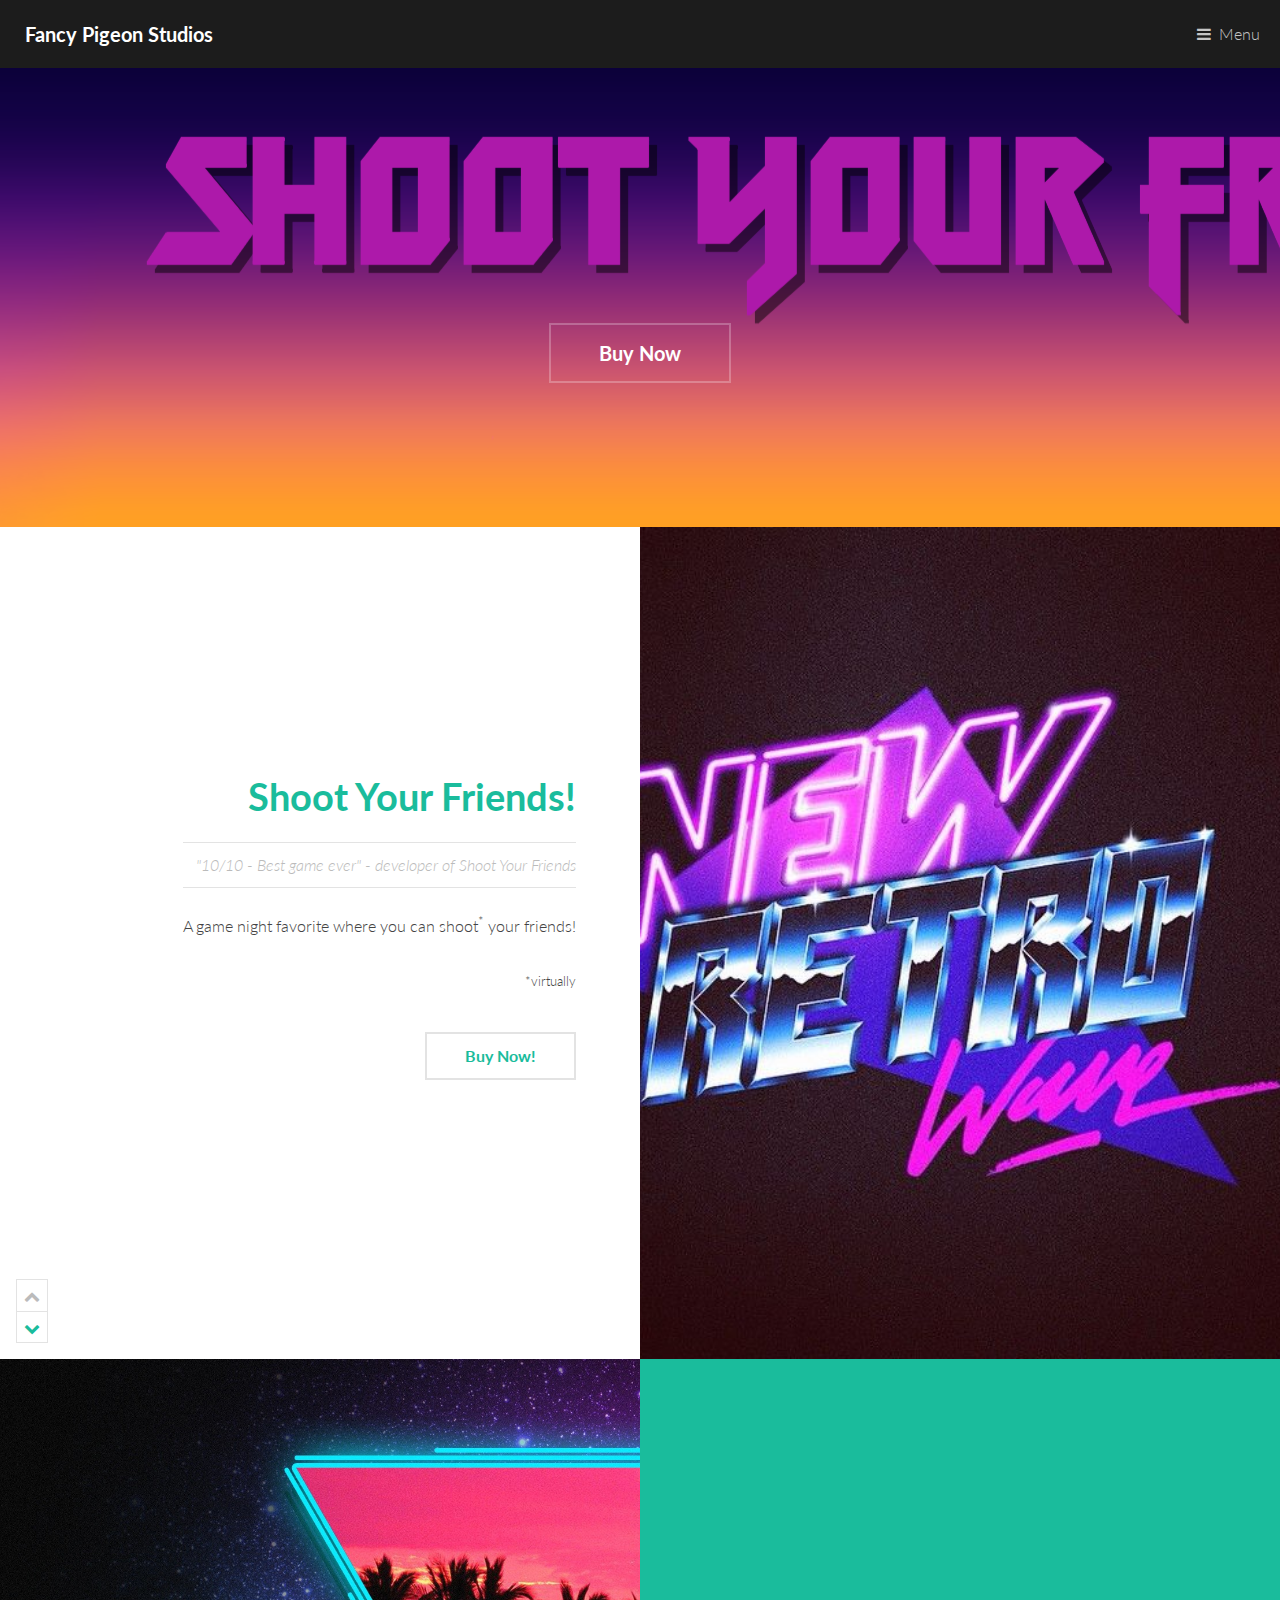
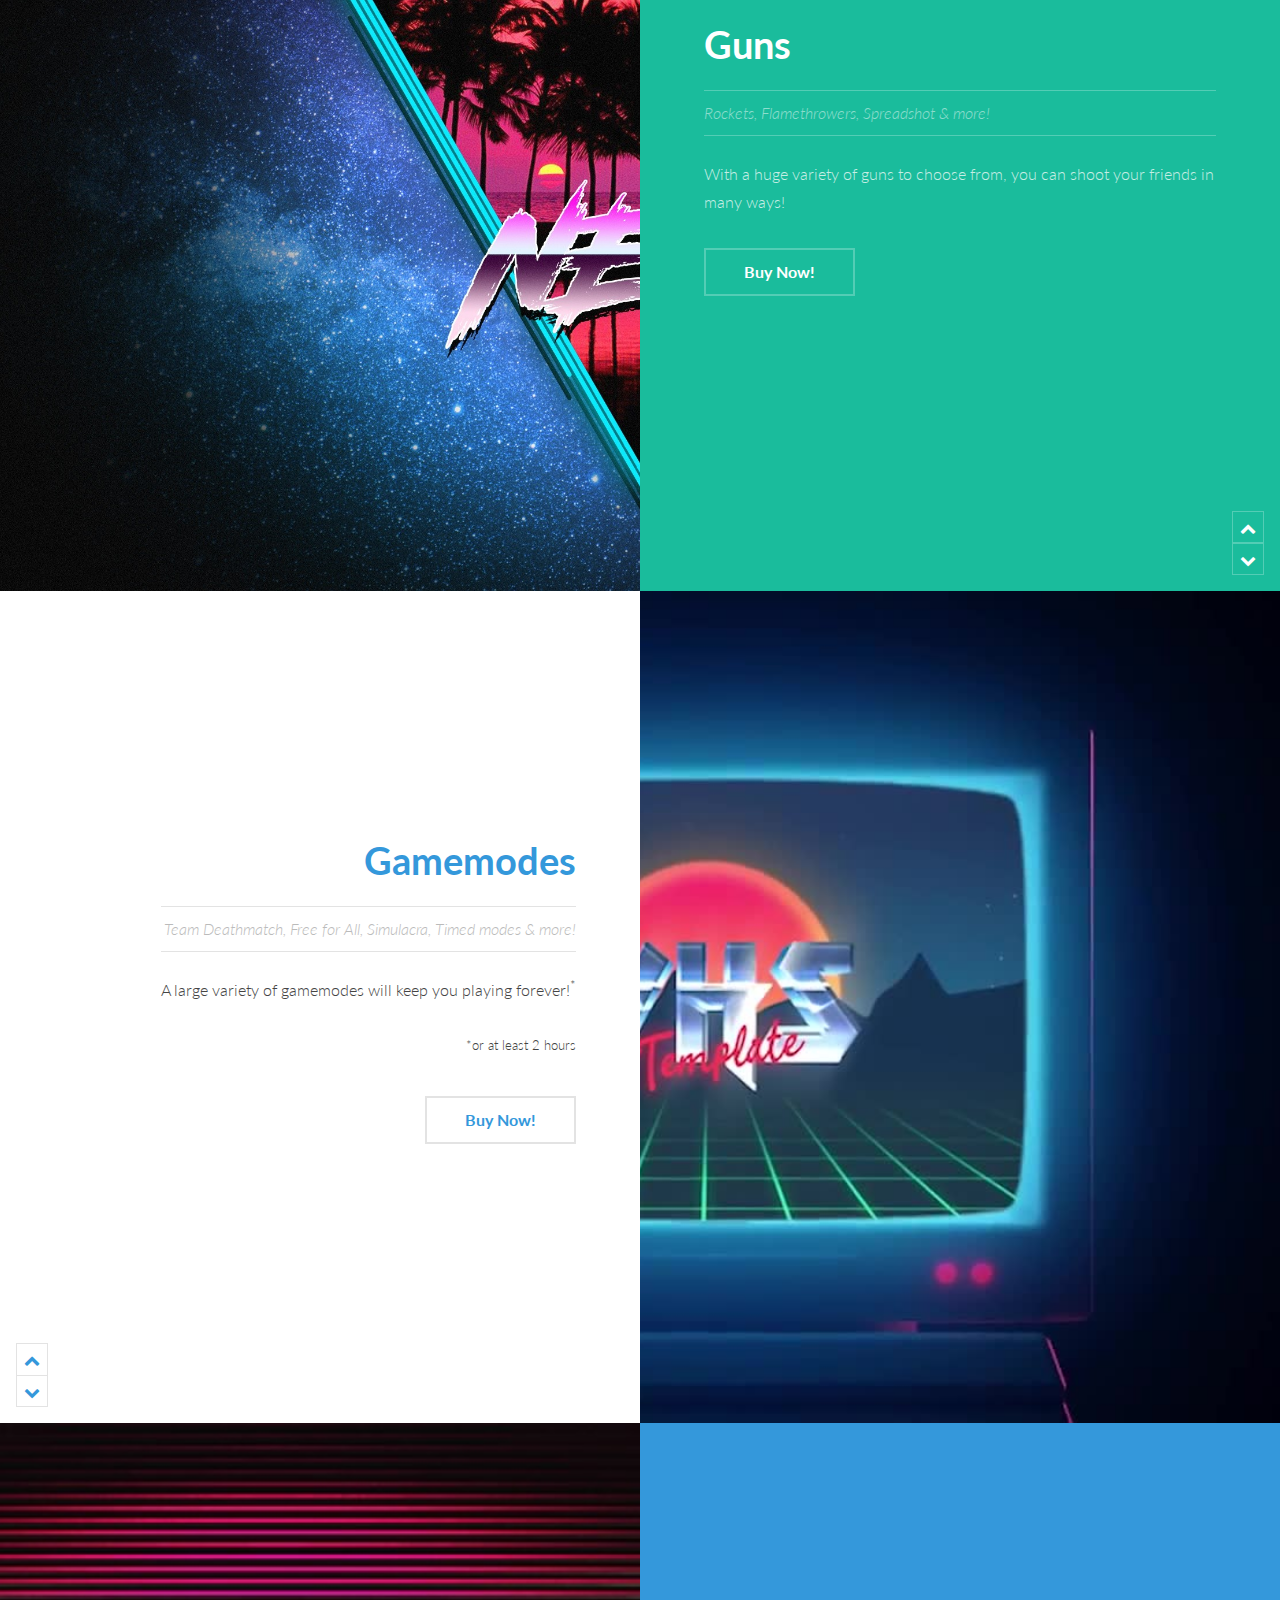
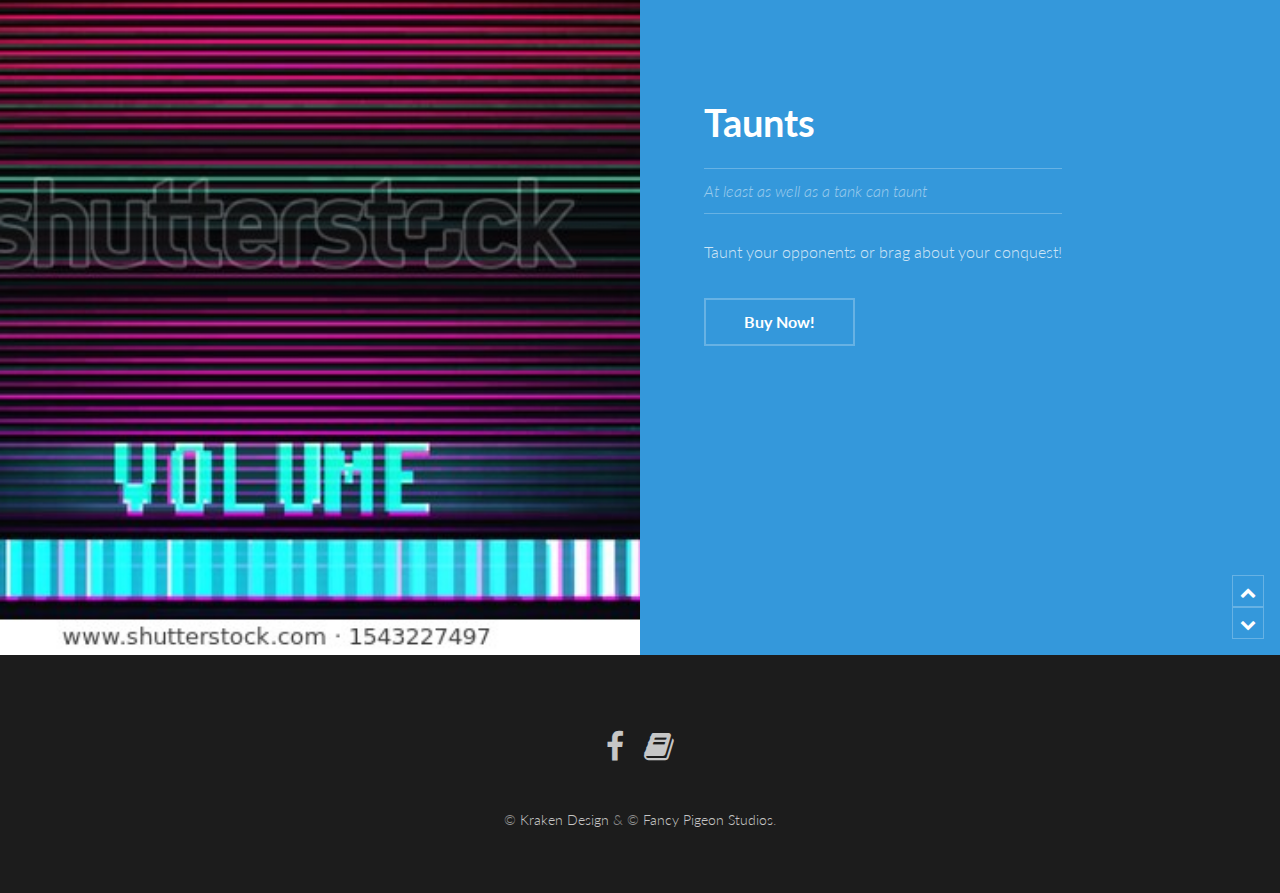
==== commit 73d42ea7: "Update" ====
--- a/games/shootyourfriends/index.html
+++ b/games/shootyourfriends/index.html
@@ -6,16 +6,17 @@
 -->
 <html>
 	<head>
-		<title>Shoot Your Friends by Fancy Pigeon Studios</title>
+		<title>Shoot Your Friends</title>
 		<meta charset="utf-8" />
 		<meta name="viewport" content="width=device-width, initial-scale=1" />
 		<link rel="stylesheet" href="assets/css/main.css" />
+		<link rel="icon" type="image/png" href="favicon.png"/>
 	</head>
 	<body>
 
 		<!-- Header -->
 		<header id="header">
-			<a href="index.html" class="logo"><strong>Shoot Your Friends</strong> by Fancy Pigeon Studios</a>
+			<a href="http://fancypigeonstudios.com" class="logo"><strong>Fancy Pigeon Studios</strong></a>
 			<nav>
 				<a href="#menu">Menu</a>
 			</nav>
@@ -26,7 +27,7 @@
 			<ul class="links">
 				<li><a href="index.html">Home</a></li>
 				<li><a href="shop.html">Buy Now</a></li>
-				<li><a href="elements.html">developer</a></li>
+				<li><a href="http://blog.fancypigeonstudios.com/">Blog</a></li>
 			</ul>
 		</nav>
 
@@ -44,6 +45,10 @@
 		<article id="one" class="post style1">
 			<div class="image">
 				<img src="images/pic01.jpg" alt="" data-position="75% center" />
+				<!--<iframe id='webgl_iframe' frameborder="0" allow="autoplay; fullscreen; vr" allowfullscreen="" allowvr="" mozallowfullscreen="true" 
+					src="https://play.unity3dusercontent.com/webgl/2b6e074c-490d-47e8-ad51-3ebaa0bf3632?screenshot=false&embedType=embed" width="810" height="640" 
+					onmousewheel="" webkitallowfullscreen="true">
+				</iframe>-->
 			</div>
 			<div class="content">
 				<div class="inner">
@@ -73,7 +78,7 @@
 				<div class="inner">
 					<header>
 						<h2><a href="generic.html">Guns</a></h2>
-						<p class="info">Lock and load!</p>
+						<p class="info">Rockets, Flamethrowers, Spreadshot & more!</p>
 					</header>
 					<p>With a huge variety of guns to choose from, you can shoot your friends in many ways!</p>
 					<ul class="actions">
@@ -90,13 +95,13 @@
 		<!-- Three -->
 		<article id="three" class="post style2">
 			<div class="image">
-				<img src="images/pic06.jpg" alt="" data-position="80% center" />
+				<img src="images/pic03.jpg" alt="" data-position="80% center" />
 			</div>
 			<div class="content">
 				<div class="inner">
 					<header>
 						<h2><a href="generic.html">Gamemodes</a></h2>
-						<p class="info">Lots of different gamemodes</p>
+						<p class="info">Team Deathmatch, Free for All, Simulacra, Timed modes & more!</p>
 					</header>
 					<p>A large variety of gamemodes will keep you playing forever!<sup>*</sup></p>
 					<p><sup>*or at least 2 hours</sup></p>
@@ -114,7 +119,7 @@
 		<!-- Four -->
 		<article id="four" class="post invert style2 alt">
 			<div class="image">
-				<img src="images/pic01.jpg" alt="" data-position="60% center" />
+				<img src="images/pic04.jpg" alt="" data-position="60% center" />
 			</div>
 			<div class="content">
 				<div class="inner">
@@ -138,10 +143,10 @@
 		<footer id="footer">
 			<ul class="icons">
 				<li><a href="https://www.facebook.com/Shoot-Your-Friends-113904090375516" class="icon fa-facebook"><span class="label">Facebook</span></a></li>
-				<li><a href="https://zachmackay.com/ShootYourFriendsWebsite/" class="icon fa-book"><span class="label">Blog</span></a></li>
+				<li><a href="http://blog.fancypigeonstudios.com/" class="icon fa-book"><span class="label">Blog</span></a></li>
 			</ul>
 			<div class="copyright">
-				&copy; Design by <a href="https://zachmackay.com">Zach Mackay</a>. Images: <a href="https://unsplash.com">Unsplash</a>.
+				&copy; <a href="https://krakendesign.ca">Kraken Design</a> & &copy; <a href="https://fancypigeonstudios.com">Fancy Pigeon Studios</a>.
 			</div>
 		</footer>
 
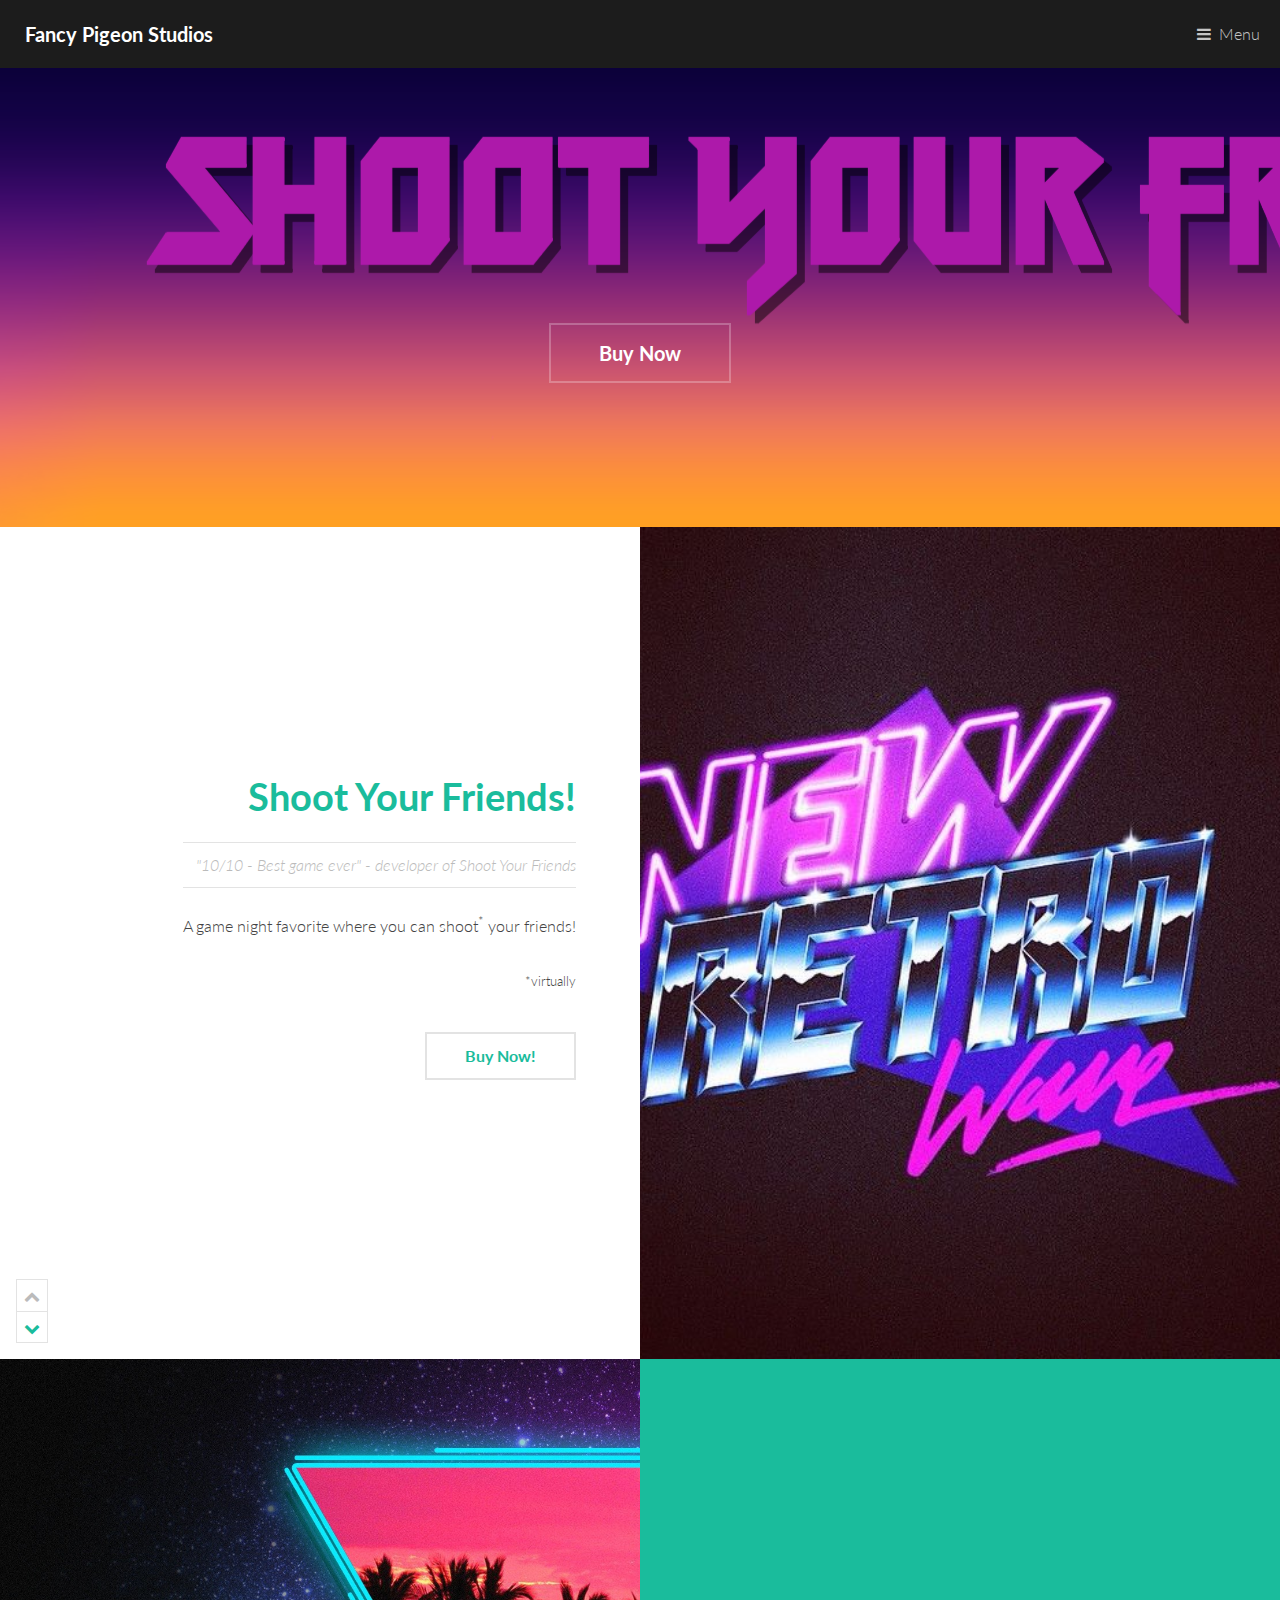
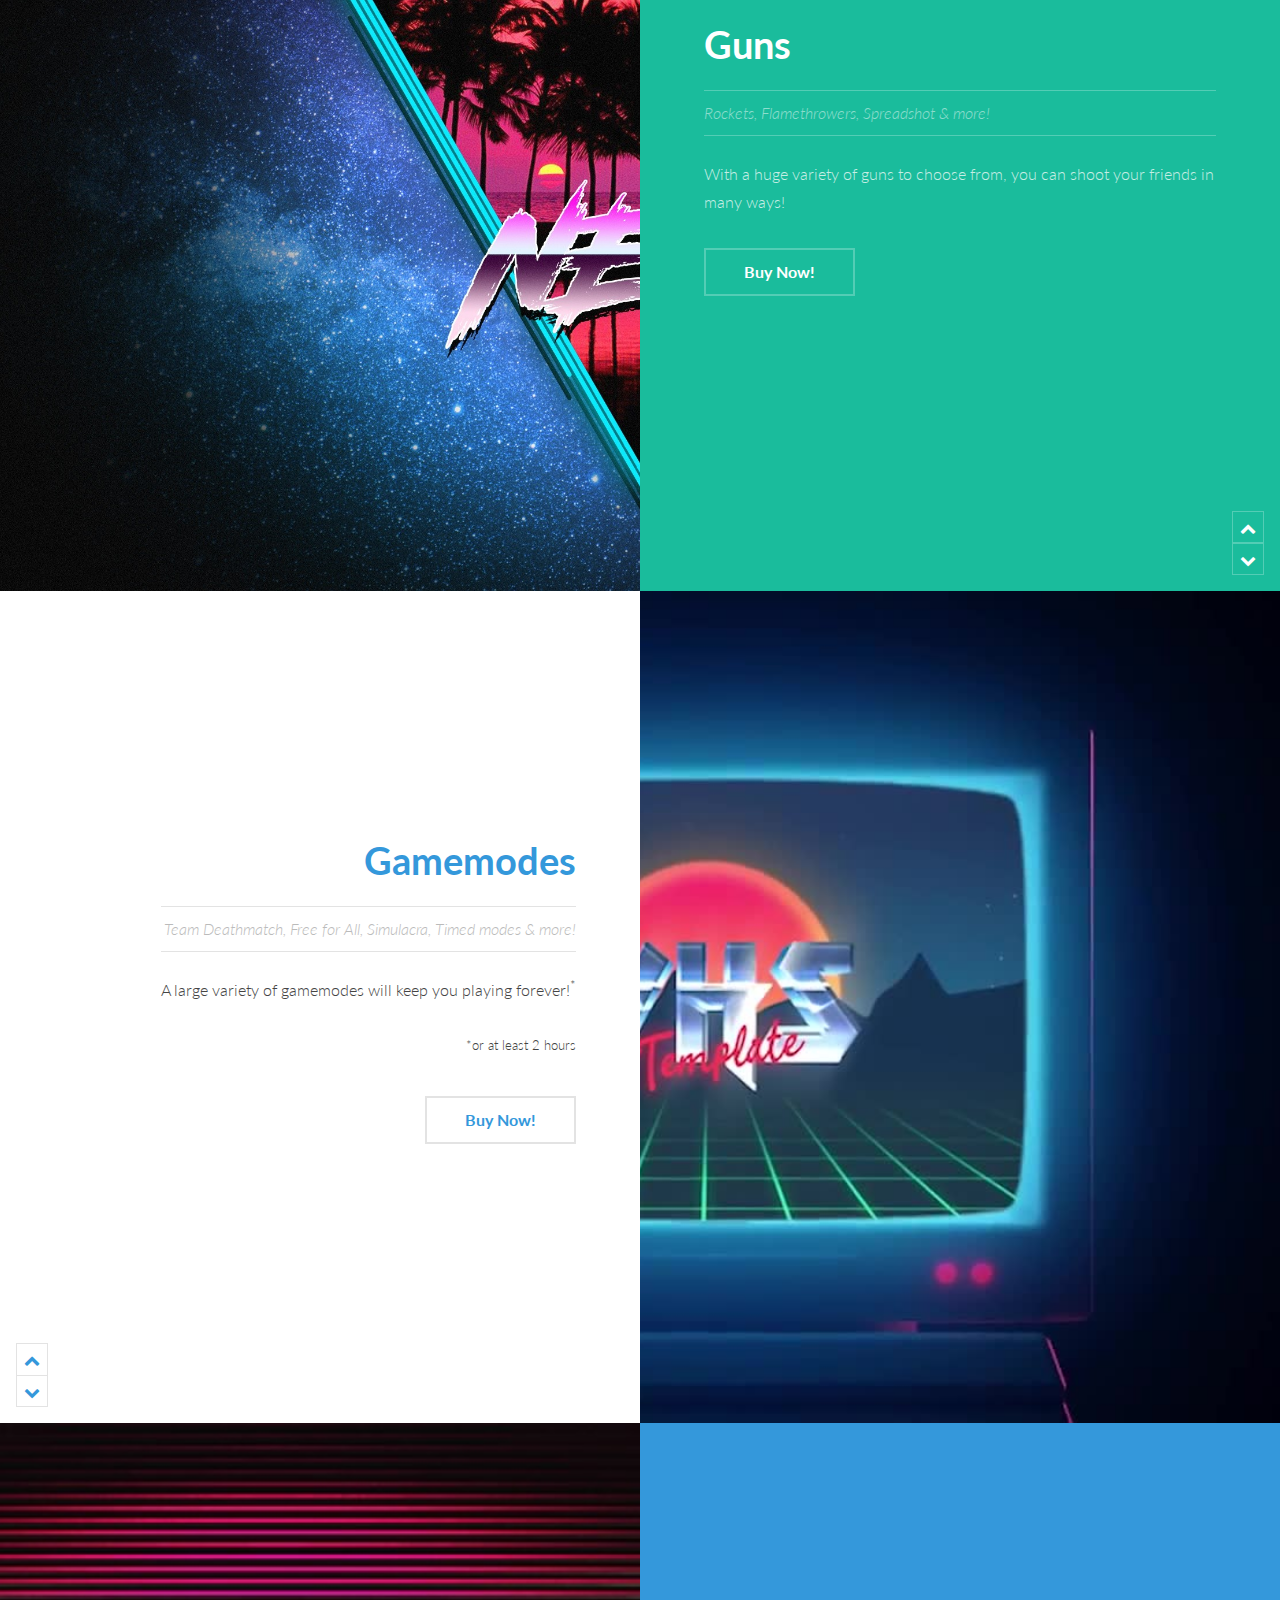
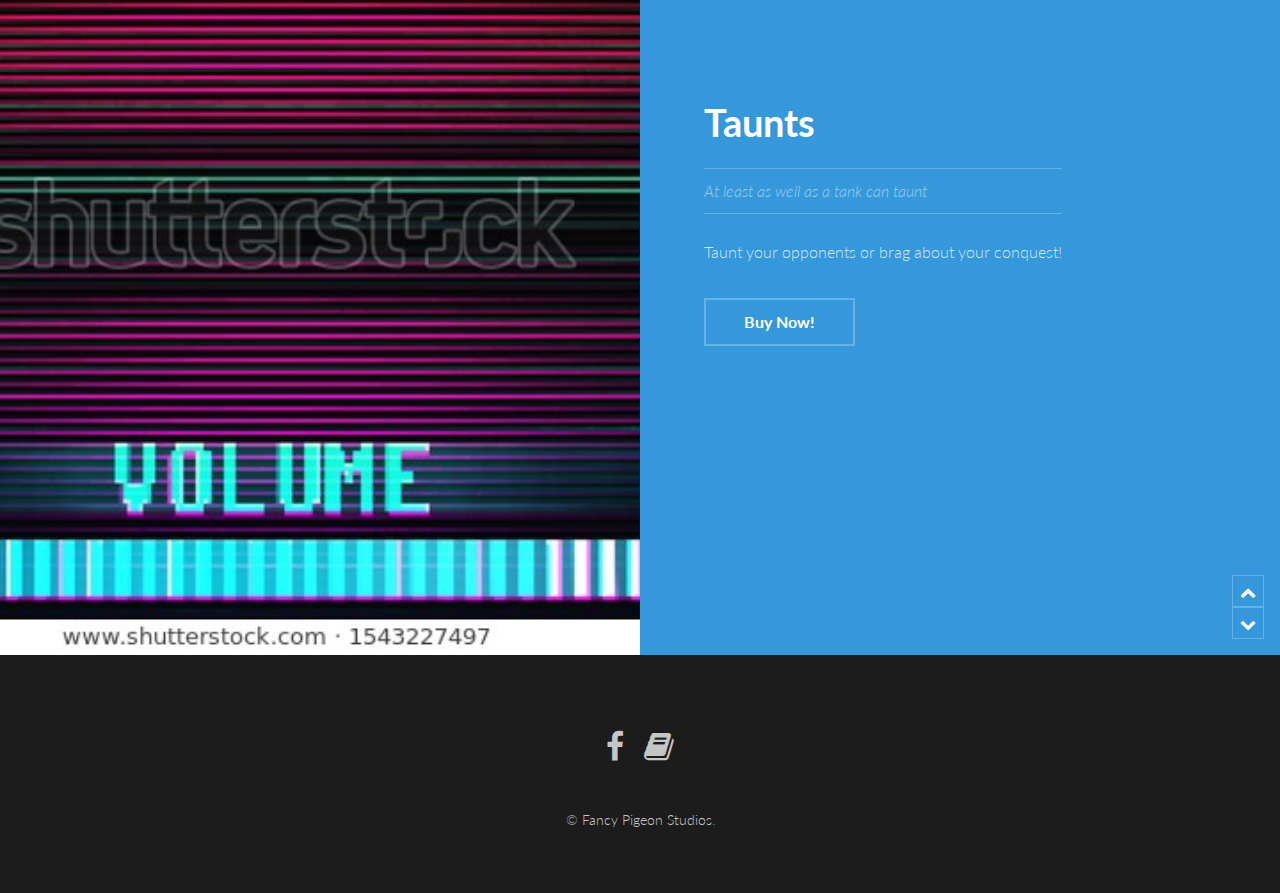
==== commit 6ab1644b: "Update hyperlinks previously missed" ====
--- a/games/shootyourfriends/index.html
+++ b/games/shootyourfriends/index.html
@@ -26,7 +26,7 @@
 		<nav id="menu">
 			<ul class="links">
 				<li><a href="index.html">Home</a></li>
-				<li><a href="shop.html">Buy Now</a></li>
+				<li><a href="https://store.steampowered.com/">Buy Now</a></li>
 				<li><a href="http://blog.fancypigeonstudios.com/">Blog</a></li>
 			</ul>
 		</nav>
@@ -146,7 +146,7 @@
 				<li><a href="http://blog.fancypigeonstudios.com/" class="icon fa-book"><span class="label">Blog</span></a></li>
 			</ul>
 			<div class="copyright">
-				&copy; <a href="https://krakendesign.ca">Kraken Design</a> & &copy; <a href="https://fancypigeonstudios.com">Fancy Pigeon Studios</a>.
+				&copy; <a href="https://fancypigeonstudios.com">Fancy Pigeon Studios</a>.
 			</div>
 		</footer>
 
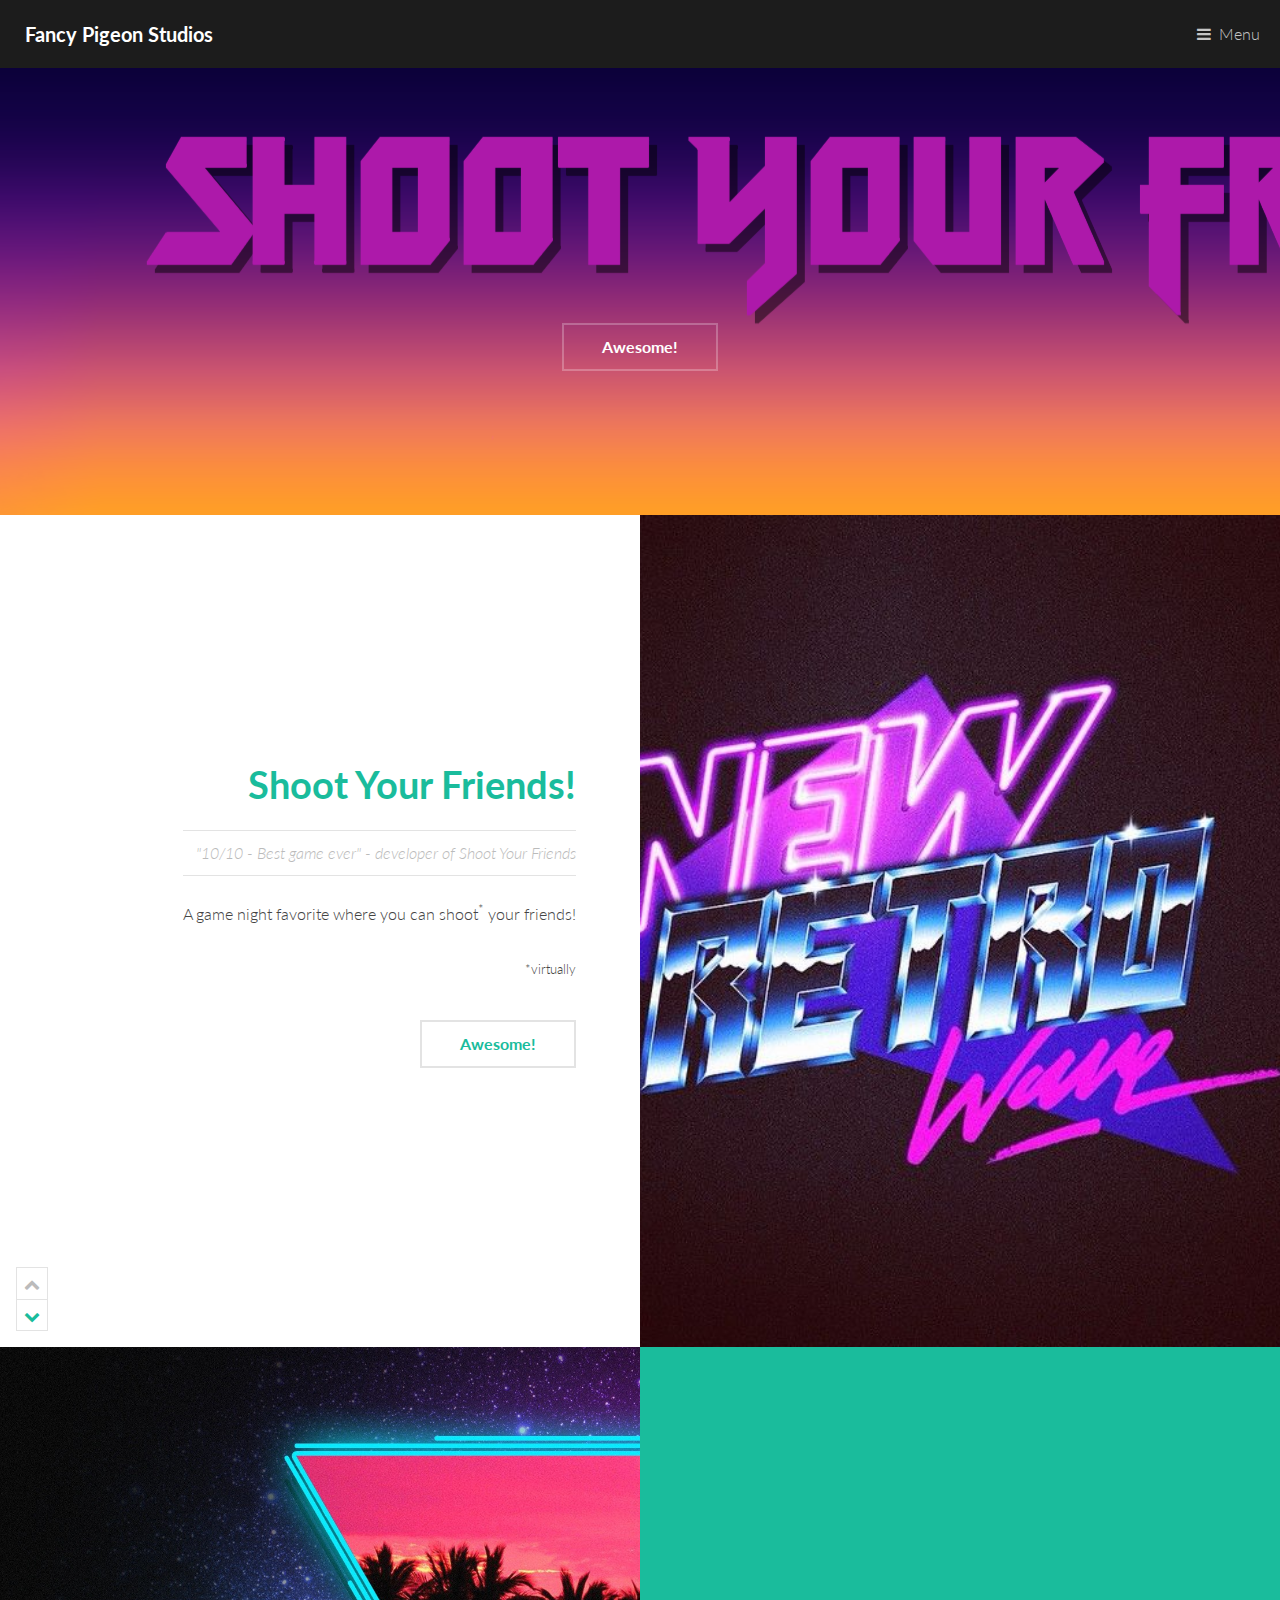
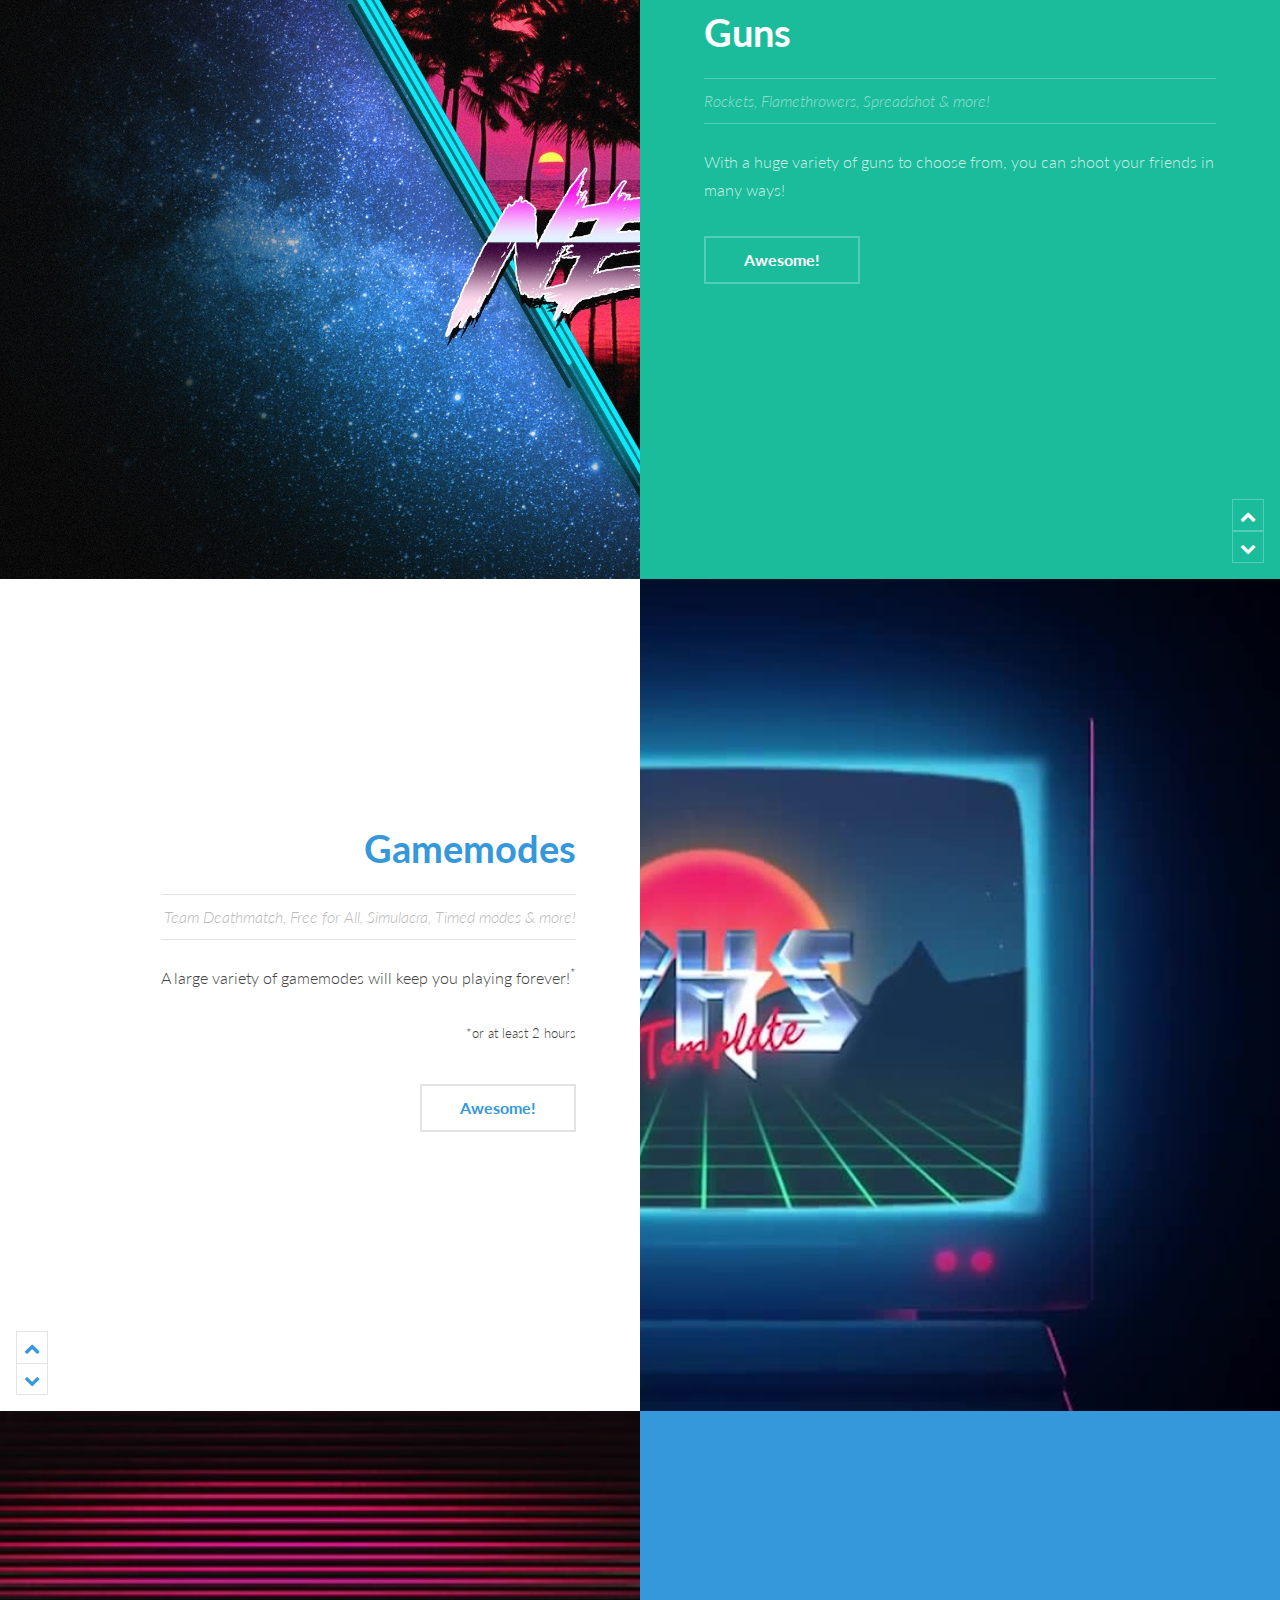
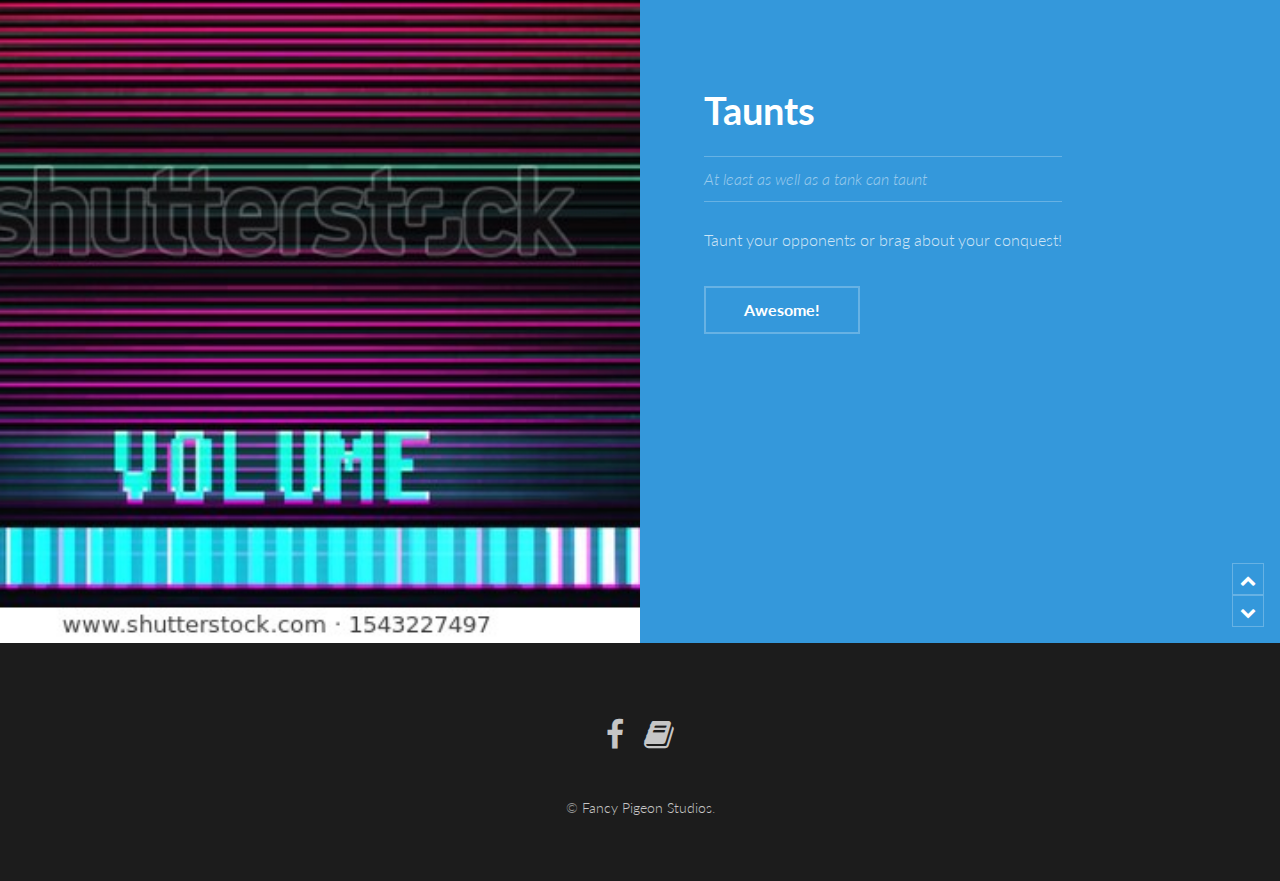
==== commit 4a32b6bd: "No shopping, buying is bad" ====
--- a/games/shootyourfriends/index.html
+++ b/games/shootyourfriends/index.html
@@ -26,7 +26,6 @@
 		<nav id="menu">
 			<ul class="links">
 				<li><a href="index.html">Home</a></li>
-				<li><a href="https://store.steampowered.com/">Buy Now</a></li>
 				<li><a href="http://blog.fancypigeonstudios.com/">Blog</a></li>
 			</ul>
 		</nav>
@@ -36,7 +35,7 @@
 			<div class="inner">
 				<h1>&nbsp;</h1>
 				<ul class="actions">
-					<li><a href="shop.html" class="button alt scrolly big">Buy Now</a></li>
+					<li><a href="index.html" class="button alt">Awesome!</a></li>
 				</ul>
 			</div>
 		</section>
@@ -59,7 +58,7 @@
 					<p>A game night favorite where you can shoot<sup>*</sup> your friends!</p>
 					<p><sup>*virtually</sup></p>
 					<ul class="actions">
-						<li><a href="shop.html" class="button alt">Buy Now!</a></li>
+						<li><a href="index.html" class="button alt">Awesome!</a></li>
 					</ul>
 				</div>
 				<div class="postnav">
@@ -82,7 +81,7 @@
 					</header>
 					<p>With a huge variety of guns to choose from, you can shoot your friends in many ways!</p>
 					<ul class="actions">
-						<li><a href="shop.html" class="button alt">Buy Now!</a></li>
+						<li><a href="index.html" class="button alt">Awesome!</a></li>
 					</ul>
 				</div>
 				<div class="postnav">
@@ -106,7 +105,7 @@
 					<p>A large variety of gamemodes will keep you playing forever!<sup>*</sup></p>
 					<p><sup>*or at least 2 hours</sup></p>
 					<ul class="actions">
-						<li><a href="shop.html" class="button alt">Buy Now!</a></li>
+						<li><a href="index.html" class="button alt">Awesome!</a></li>
 					</ul>
 				</div>
 				<div class="postnav">
@@ -129,7 +128,7 @@
 					</header>
 					<p>Taunt your opponents or brag about your conquest!</p>
 					<ul class="actions">
-						<li><a href="shop.html" class="button alt">Buy Now!</a></li>
+						<li><a href="index.html" class="button alt">Awesome!</a></li>
 					</ul>
 				</div>
 				<div class="postnav">
